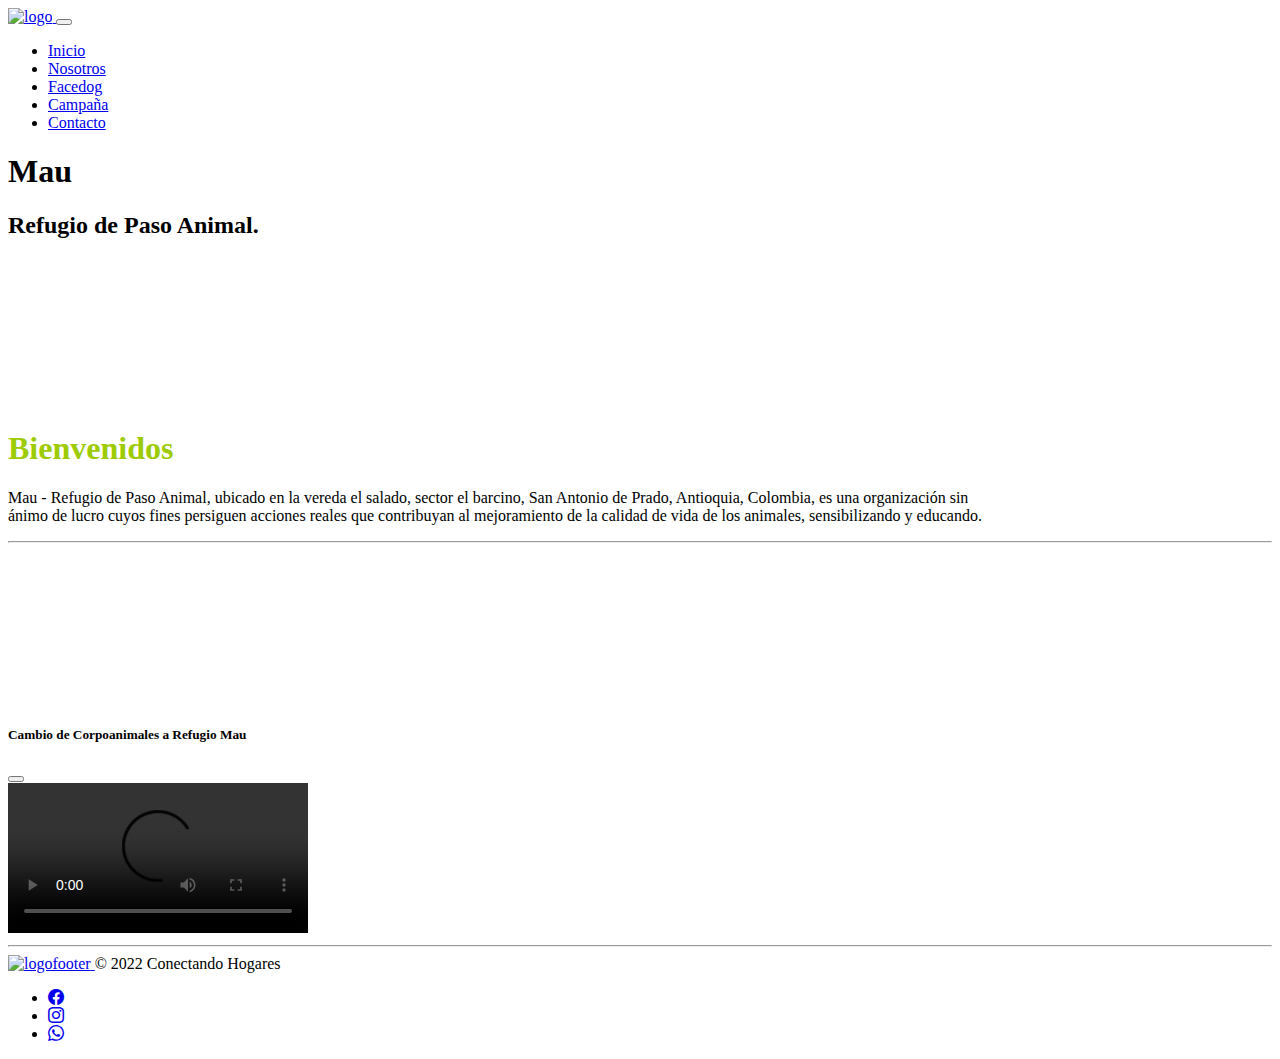
==== index.html @ f67d7707 "Add files via upload" ====
<!doctype html>
<html lang="es">
  <head>
    <!-- Required meta tags -->
    <meta charset="utf-8">
    <meta name="viewport" content="width=device-width, initial-scale=1">

    <!-- Bootstrap CSS -->
    <link href="https://cdn.jsdelivr.net/npm/bootstrap@5.1.3/dist/css/bootstrap.min.css" rel="stylesheet" integrity="sha384-1BmE4kWBq78iYhFldvKuhfTAU6auU8tT94WrHftjDbrCEXSU1oBoqyl2QvZ6jIW3" crossorigin="anonymous">

    <link rel="stylesheet" href="css/main.css">
    <link rel="stylesheet" href="https://cdn.jsdelivr.net/npm/bootstrap-icons@1.8.1/font/bootstrap-icons.css">

    <link rel="icon" type="image/x-icon" href="img/favicon.png">

    <title>Refugio MAU</title>
  </head>
  <body id="principal">
      <!-- navbar -->
    <nav class="navbar navbar-expand-lg navbar-light p-3 border" style="background-color: #fff;" id="menu">
        <div class="container-fluid">
          <a class="navbar-brand" href="index.html">
              <img id="logonavbar" src="img/logomauletra.png" alt="logo">
          </a>
          <button class="navbar-toggler" type="button" data-bs-toggle="collapse" data-bs-target="#navbarSupportedContent" aria-controls="navbarSupportedContent" aria-expanded="false" aria-label="Toggle navigation">
            <span class="navbar-toggler-icon"></span>
          </button>
          <div class="collapse navbar-collapse" id="navbarSupportedContent">
            <ul class="navbar-nav mx-auto mb-2 mb-lg-0">
              <li class="nav-item">
                <a class="nav-link active" href="index.html">Inicio</a>
              </li>
              <li class="nav-item">
                <a class="nav-link" href="Nosotros.html">Nosotros</a>
              </li>
              <li class="nav-item">
                <a class="nav-link" href="Facedog.html">Facedog</a>
              </li>
              <li class="nav-item">
                <a class="nav-link" href="campaña.html">Campaña</a>
              </li>
              <li class="nav-item">
                <a class="nav-link" href="Contacto.html">Contacto</a>
              </li>
            </ul>
          </div>
        </div>
      </nav>
       <!-- fin navbar -->

       <!--  <hr style="color: #fff;"> -->

       <!-- section -->
      <header>
        <section class="textos-header">
          <h1>Mau</h1>
          <h2>Refugio de Paso Animal.</h2>
        </section>
        <div class="wave" style="height: 150px; overflow: hidden;" >
          <svg viewBox="0 0 500 150" preserveAspectRatio="none" style="height: 100%; width: 100%;">
            <path d="M0.00,49.99 C150.00,150.00 349.20,-49.99 500.00,49.99 L500.00,150.00 L0.00,150.00 Z" style="stroke: none; fill: #fff"></path>
          </svg>
        </div>
      </header>



      <!-- <div class="col-lg-12 col-md-12 col-sm-12">
        <div class="row" id="box-search"> 
          <div class="thumbnail text-center"> 
            <img src="img/posible img home2.jpg" alt="" class="img-responsive border" style="border-radius: 10px;"> 
              <div class="caption"> 
                <p class="text-light fs-3">Lorem ipsum dolor sit amet</p> 
              </div> 
          </div> 
        </div>
      </div> -->   
       
       
<main >
      <div class="card mb-3 mx-auto mt-5 col-lg-6 col-lg-6" style="max-width: 1000px; border: none;">
        <div class="row g-0">
          <div class="col-md-12">
            <div class="card-body">
              <h1 class="card-title ml-2 mb-2 mt-1" style="color: #9DCB06;">Bienvenidos</h1>
              <p class="ml-2 mt-3 mb-3 col-lg-8 mx-auto" style="justify-content: left;">Mau - Refugio de Paso Animal, ubicado en la vereda el salado, sector el barcino, San Antonio de Prado, Antioquia, Colombia, es una organización sin ánimo de lucro cuyos fines persiguen acciones reales que contribuyan al mejoramiento de la calidad de vida de los animales, sensibilizando y educando.</p>
            </div>
          </div>
        </div>
      </div>
     

       <!-- fin section -->
        <hr style="color:#fff;">   

        <!--video-->

        <!-- Button trigger modal -->
        <div id="CajaVideoInicio" class="centrarweas video mt-3 col-lg-12 col-md-12 col-lg-12">

          <video data-bs-toggle="modal" data-bs-target="#exampleModal" id="VideoInicio" class="col-sm-12 col-md-12 col-lg-12 mx-auto pe-auto manito" style="max-width: 500px; border-radius: 5%;" src="videos/Cambio de corpoanimales a MAU.mp4"></video>

        </div>
        <!-- Modal -->
        <div class="modal fade" id="exampleModal" tabindex="-1" aria-labelledby="exampleModalLabel" aria-hidden="true">
          <div class="modal-dialog modal-lg">
            <div class="modal-content">
              <div class="modal-header">
                <h5 class="modal-title" id="exampleModalLabel">Cambio de Corpoanimales a Refugio Mau</h5>
                <button type="button" class="btn-close" data-bs-dismiss="modal" aria-label="Close"></button>
              </div>
              <div class="modal-body">
                <video controls  class="col-sm-12 col-md-12 col-lg-12 mx-auto" src="videos/Cambio de corpoanimales a MAU.mp4"></video>
              </div>
            </div>
          </div>
        </div>
      </main>


    <!--<section class="container-fluid">
          <div id="CajaVideoInicio" class="centrarweas video mt-3 col-lg-12 col-md-12 col-lg-12">

            <video id="VideoInicio" class="col-sm-12 col-md-12 col-lg-12 mx-auto" src="videos/Cambio de corpoanimales a MAU.mp4"></video>

          </div>

        </section> -->

        <!--finvideo-->

        <hr style="color:#fff;">   
       <!-- footer -->

       <div id="contenedorfooter" class="container-fluid footer mt-5">
        <footer class="d-flex flex-wrap justify-content-between align-items-center py-3 my-4 border-top">
          <div id="contenedorderechos" class="col-md-4 d-flex align-items-center">
            <a href="index.html" class="mb-3 me-2 mb-md-0 text-muted text-decoration-none lh-1">
              <img id="logofooter" src="img/logomauletrafooter.png" alt="logofooter">
            </a>
            <span class="text-light">&copy; 2022 Conectando Hogares</span>
          </div>
      
          <ul id="contenedoriconos" class="nav col-md-4 justify-content-end list-unstyled d-flex">
            <li class="ms-3"><a class="text-muted" target="_blank" href="https://www.facebook.com/mau.refugio/"><i class="bi bi-facebook"></i></a></li>
            <li class="ms-3"><a class="text-muted" target="_blank" href="https://www.instagram.com/mau.refugio/?hl=es"><i class="bi bi-instagram"></i></a></li>
            <li class="ms-3"><a class="text-muted" target="_blank" href="https://api.whatsapp.com/send/?phone=573122800205&text&app_absent=0"><i class="bi bi-whatsapp"></i></a></li>
          </ul>
        </footer>
      </div>
    <script src="https://cdn.jsdelivr.net/npm/bootstrap@5.1.3/dist/js/bootstrap.bundle.min.js" integrity="sha384-ka7Sk0Gln4gmtz2MlQnikT1wXgYsOg+OMhuP+IlRH9sENBO0LRn5q+8nbTov4+1p" crossorigin="anonymous"></script>
    <script src="js/main.js"></script>
    <script src="https://kit.fontawesome.com/44f8be5a06.js" crossorigin="anonymous"></script>
  </body>
</html>
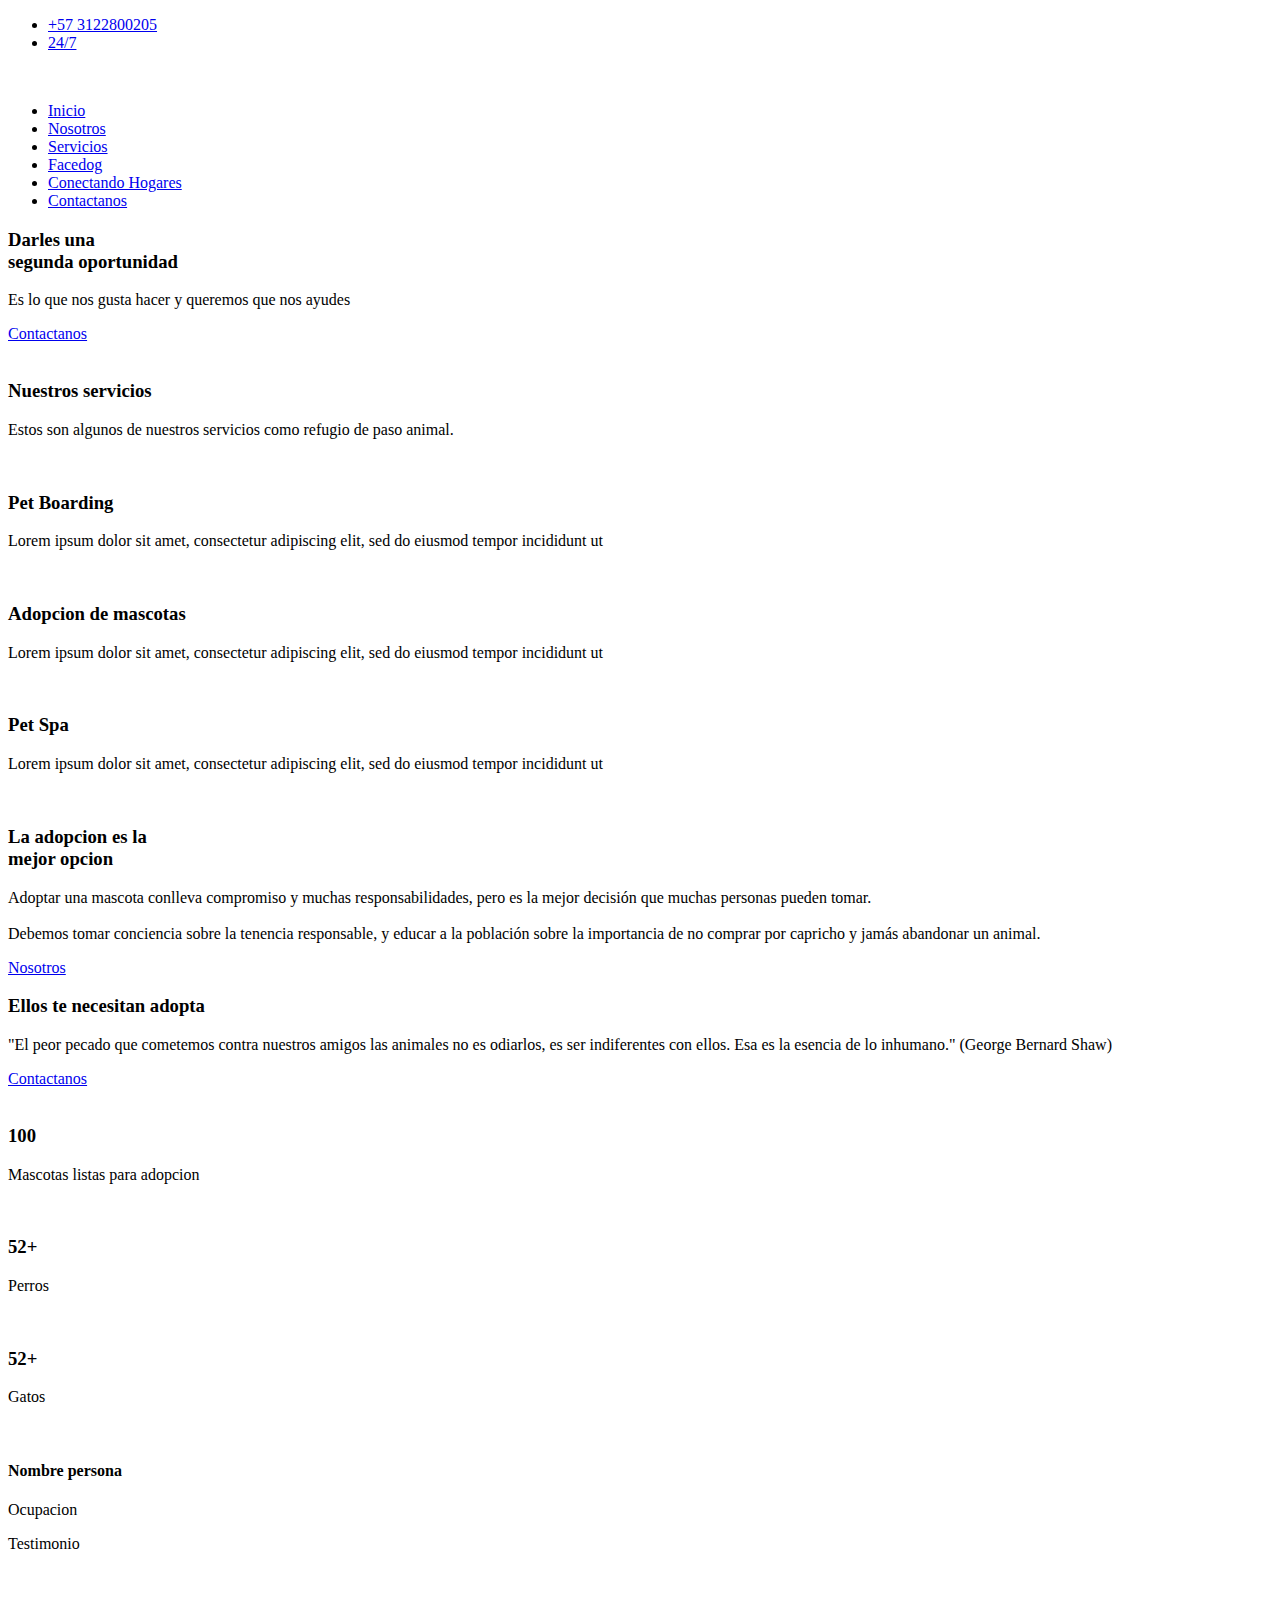
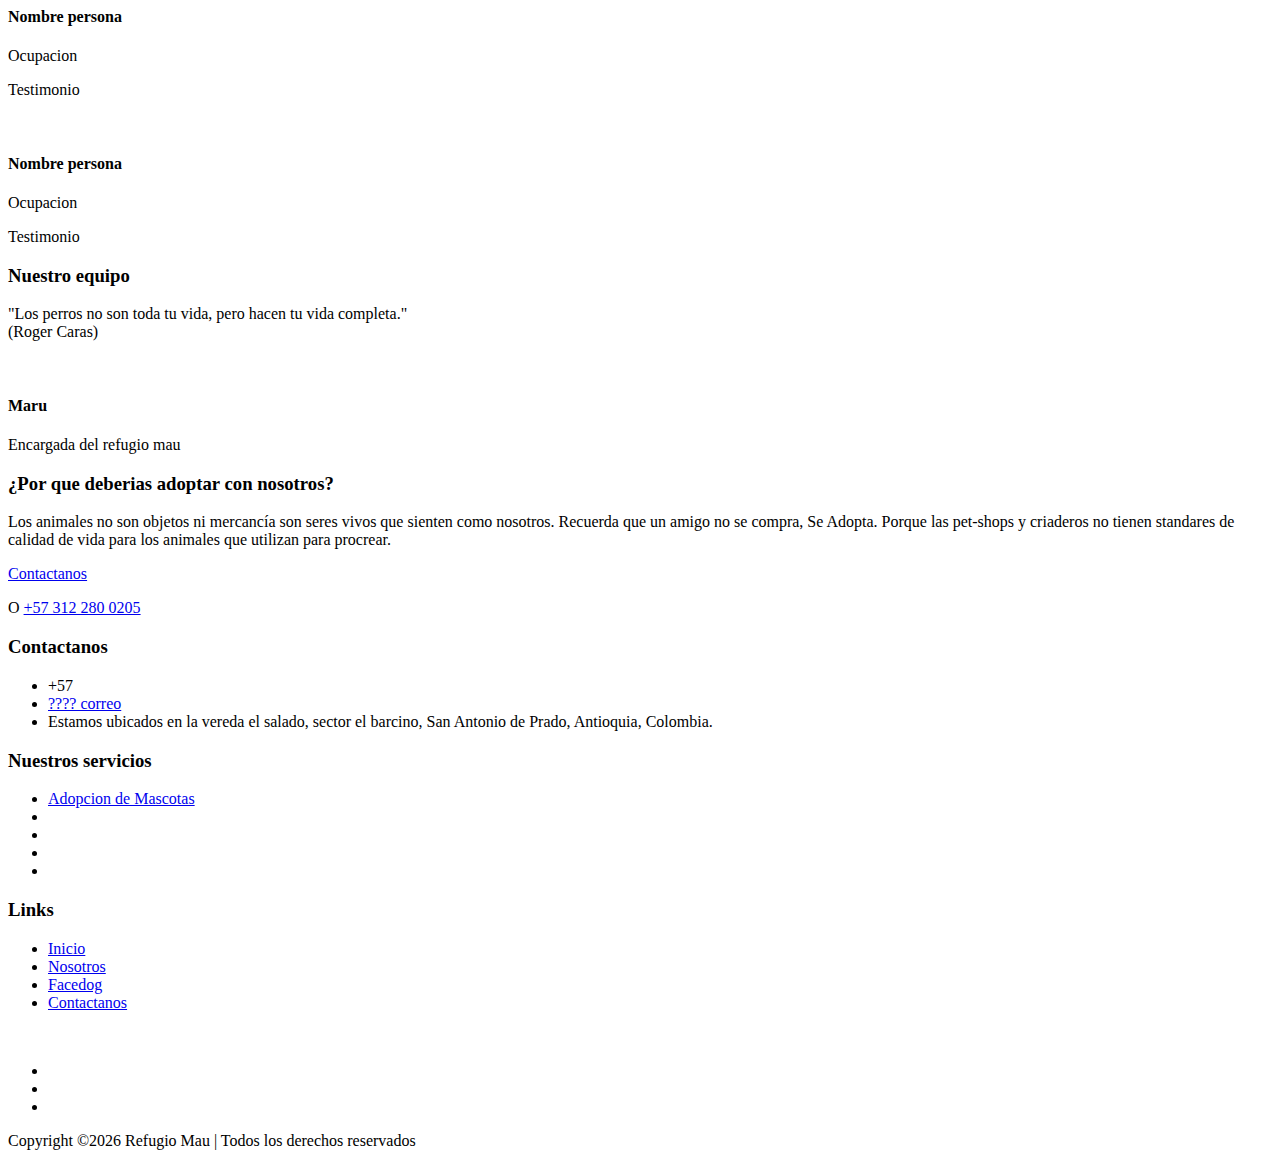
==== commit fa6f9e05: "Add files via upload" ====
--- a/index.html
+++ b/index.html
@@ -1,155 +1,521 @@
-<!doctype html>
-<html lang="es">
-  <head>
-    <!-- Required meta tags -->
-    <meta charset="utf-8">
-    <meta name="viewport" content="width=device-width, initial-scale=1">
-
-    <!-- Bootstrap CSS -->
-    <link href="https://cdn.jsdelivr.net/npm/bootstrap@5.1.3/dist/css/bootstrap.min.css" rel="stylesheet" integrity="sha384-1BmE4kWBq78iYhFldvKuhfTAU6auU8tT94WrHftjDbrCEXSU1oBoqyl2QvZ6jIW3" crossorigin="anonymous">
-
-    <link rel="stylesheet" href="css/main.css">
-    <link rel="stylesheet" href="https://cdn.jsdelivr.net/npm/bootstrap-icons@1.8.1/font/bootstrap-icons.css">
-
-    <link rel="icon" type="image/x-icon" href="img/favicon.png">
-
-    <title>Refugio MAU</title>
-  </head>
-  <body id="principal">
-      <!-- navbar -->
-    <nav class="navbar navbar-expand-lg navbar-light p-3 border" style="background-color: #fff;" id="menu">
-        <div class="container-fluid">
-          <a class="navbar-brand" href="index.html">
-              <img id="logonavbar" src="img/logomauletra.png" alt="logo">
-          </a>
-          <button class="navbar-toggler" type="button" data-bs-toggle="collapse" data-bs-target="#navbarSupportedContent" aria-controls="navbarSupportedContent" aria-expanded="false" aria-label="Toggle navigation">
-            <span class="navbar-toggler-icon"></span>
-          </button>
-          <div class="collapse navbar-collapse" id="navbarSupportedContent">
-            <ul class="navbar-nav mx-auto mb-2 mb-lg-0">
-              <li class="nav-item">
-                <a class="nav-link active" href="index.html">Inicio</a>
-              </li>
-              <li class="nav-item">
-                <a class="nav-link" href="Nosotros.html">Nosotros</a>
-              </li>
-              <li class="nav-item">
-                <a class="nav-link" href="Facedog.html">Facedog</a>
-              </li>
-              <li class="nav-item">
-                <a class="nav-link" href="campaña.html">Campaña</a>
-              </li>
-              <li class="nav-item">
-                <a class="nav-link" href="Contacto.html">Contacto</a>
-              </li>
-            </ul>
-          </div>
-        </div>
-      </nav>
-       <!-- fin navbar -->
-
-       <!--  <hr style="color: #fff;"> -->
-
-       <!-- section -->
-      <header>
-        <section class="textos-header">
-          <h1>Mau</h1>
-          <h2>Refugio de Paso Animal.</h2>
-        </section>
-        <div class="wave" style="height: 150px; overflow: hidden;" >
-          <svg viewBox="0 0 500 150" preserveAspectRatio="none" style="height: 100%; width: 100%;">
-            <path d="M0.00,49.99 C150.00,150.00 349.20,-49.99 500.00,49.99 L500.00,150.00 L0.00,150.00 Z" style="stroke: none; fill: #fff"></path>
-          </svg>
-        </div>
-      </header>
-
-
-
-      <!-- <div class="col-lg-12 col-md-12 col-sm-12">
-        <div class="row" id="box-search"> 
-          <div class="thumbnail text-center"> 
-            <img src="img/posible img home2.jpg" alt="" class="img-responsive border" style="border-radius: 10px;"> 
-              <div class="caption"> 
-                <p class="text-light fs-3">Lorem ipsum dolor sit amet</p> 
-              </div> 
-          </div> 
-        </div>
-      </div> -->   
-       
-       
-<main >
-      <div class="card mb-3 mx-auto mt-5 col-lg-6 col-lg-6" style="max-width: 1000px; border: none;">
-        <div class="row g-0">
-          <div class="col-md-12">
-            <div class="card-body">
-              <h1 class="card-title ml-2 mb-2 mt-1" style="color: #9DCB06;">Bienvenidos</h1>
-              <p class="ml-2 mt-3 mb-3 col-lg-8 mx-auto" style="justify-content: left;">Mau - Refugio de Paso Animal, ubicado en la vereda el salado, sector el barcino, San Antonio de Prado, Antioquia, Colombia, es una organización sin ánimo de lucro cuyos fines persiguen acciones reales que contribuyan al mejoramiento de la calidad de vida de los animales, sensibilizando y educando.</p>
-            </div>
-          </div>
-        </div>
-      </div>
-     
-
-       <!-- fin section -->
-        <hr style="color:#fff;">   
-
-        <!--video-->
-
-        <!-- Button trigger modal -->
-        <div id="CajaVideoInicio" class="centrarweas video mt-3 col-lg-12 col-md-12 col-lg-12">
-
-          <video data-bs-toggle="modal" data-bs-target="#exampleModal" id="VideoInicio" class="col-sm-12 col-md-12 col-lg-12 mx-auto pe-auto manito" style="max-width: 500px; border-radius: 5%;" src="videos/Cambio de corpoanimales a MAU.mp4"></video>
-
-        </div>
-        <!-- Modal -->
-        <div class="modal fade" id="exampleModal" tabindex="-1" aria-labelledby="exampleModalLabel" aria-hidden="true">
-          <div class="modal-dialog modal-lg">
-            <div class="modal-content">
-              <div class="modal-header">
-                <h5 class="modal-title" id="exampleModalLabel">Cambio de Corpoanimales a Refugio Mau</h5>
-                <button type="button" class="btn-close" data-bs-dismiss="modal" aria-label="Close"></button>
-              </div>
-              <div class="modal-body">
-                <video controls  class="col-sm-12 col-md-12 col-lg-12 mx-auto" src="videos/Cambio de corpoanimales a MAU.mp4"></video>
-              </div>
-            </div>
-          </div>
-        </div>
-      </main>
-
-
-    <!--<section class="container-fluid">
-          <div id="CajaVideoInicio" class="centrarweas video mt-3 col-lg-12 col-md-12 col-lg-12">
-
-            <video id="VideoInicio" class="col-sm-12 col-md-12 col-lg-12 mx-auto" src="videos/Cambio de corpoanimales a MAU.mp4"></video>
-
-          </div>
-
-        </section> -->
-
-        <!--finvideo-->
-
-        <hr style="color:#fff;">   
-       <!-- footer -->
-
-       <div id="contenedorfooter" class="container-fluid footer mt-5">
-        <footer class="d-flex flex-wrap justify-content-between align-items-center py-3 my-4 border-top">
-          <div id="contenedorderechos" class="col-md-4 d-flex align-items-center">
-            <a href="index.html" class="mb-3 me-2 mb-md-0 text-muted text-decoration-none lh-1">
-              <img id="logofooter" src="img/logomauletrafooter.png" alt="logofooter">
-            </a>
-            <span class="text-light">&copy; 2022 Conectando Hogares</span>
-          </div>
-      
-          <ul id="contenedoriconos" class="nav col-md-4 justify-content-end list-unstyled d-flex">
-            <li class="ms-3"><a class="text-muted" target="_blank" href="https://www.facebook.com/mau.refugio/"><i class="bi bi-facebook"></i></a></li>
-            <li class="ms-3"><a class="text-muted" target="_blank" href="https://www.instagram.com/mau.refugio/?hl=es"><i class="bi bi-instagram"></i></a></li>
-            <li class="ms-3"><a class="text-muted" target="_blank" href="https://api.whatsapp.com/send/?phone=573122800205&text&app_absent=0"><i class="bi bi-whatsapp"></i></a></li>
-          </ul>
-        </footer>
-      </div>
-    <script src="https://cdn.jsdelivr.net/npm/bootstrap@5.1.3/dist/js/bootstrap.bundle.min.js" integrity="sha384-ka7Sk0Gln4gmtz2MlQnikT1wXgYsOg+OMhuP+IlRH9sENBO0LRn5q+8nbTov4+1p" crossorigin="anonymous"></script>
-    <script src="js/main.js"></script>
-    <script src="https://kit.fontawesome.com/44f8be5a06.js" crossorigin="anonymous"></script>
-  </body>
+<!doctype html>
+<html class="no-js" lang="zxx">
+
+<head>
+    <meta charset="utf-8">
+    <meta http-equiv="x-ua-compatible" content="ie=edge">
+    <title>Refugio Mau</title>
+    <meta name="description" content="">
+    <meta name="viewport" content="width=device-width, initial-scale=1">
+
+    <!-- <link rel="manifest" href="site.webmanifest"> -->
+    <link rel="shortcut icon" type="image/x-icon" href="img/favicon.png">
+    <!-- Place favicon.ico in the root directory -->
+
+    <!-- CSS here -->
+    <link rel="stylesheet" href="css/bootstrap.min.css">
+    <link rel="stylesheet" href="css/owl.carousel.min.css">
+    <link rel="stylesheet" href="css/magnific-popup.css">
+    <link rel="stylesheet" href="css/font-awesome.min.css">
+    <link rel="stylesheet" href="css/themify-icons.css">
+    <link rel="stylesheet" href="css/nice-select.css">
+    <link rel="stylesheet" href="css/flaticon.css">
+    <link rel="stylesheet" href="css/gijgo.css">
+    <link rel="stylesheet" href="css/animate.css">
+    <link rel="stylesheet" href="css/slicknav.css">
+    <link rel="stylesheet" href="css/style.css">
+    <!-- <link rel="stylesheet" href="css/responsive.css"> -->
+</head>
+
+<body>
+    <!--[if lte IE 9]>
+            <p class="browserupgrade">You are using an <strong>outdated</strong> browser. Please <a href="https://browsehappy.com/">upgrade your browser</a> to improve your experience and security.</p>
+        <![endif]-->
+
+    <header>
+        <div class="header-area ">
+            <div class="header-top_area">
+                <div class="container">
+                    <div class="row">
+                        <div class="col-lg-6 col-md-8">
+                            <div class="short_contact_list">
+                                <ul>
+                                    <li><a href="https://api.whatsapp.com/send/?phone=573122800205&text&app_absent=0">+57 3122800205</a></li>
+                                    <li><a href="#">24/7</a></li>
+                                </ul>
+                            </div>
+                        </div>
+                        <div class="col-lg-6 col-md-4 ">
+                            <div class="social_media_links">
+                                <a target="_blank" href="https://www.facebook.com/mau.refugio/">
+                                    <i class="fa fa-facebook"></i>
+                                </a>
+                                <a target="_blank" href="https://www.instagram.com/mau.refugio/?hl=es">
+                                    <i class="fa fa fa-instagram"></i>
+                                </a>
+                                <a target="_blank" href="https://api.whatsapp.com/send/?phone=573122800205&text&app_absent=0">
+                                    <i class="fa fa-whatsapp"></i>
+                                </a>
+                            </div>
+                        </div>
+                    </div>
+                </div>
+            </div>
+            <div id="sticky-header" class="main-header-area">
+                <div class="container">
+                    <div class="row align-items-center">
+                        <div class="col-xl-3 col-lg-3">
+                            <div class="logo">
+                                <a href="index.html">
+                                    <img src="img/logomauletra.png" alt="">
+                                </a>
+                            </div>
+                        </div>
+                        <div class="col-xl-9 col-lg-9">
+                            <div class="main-menu  d-none d-lg-block">
+                                <nav>
+                                    <ul id="navigation">
+                                        <li><a  href="index.html">Inicio</a></li>
+                                        <li><a href="about.html">Nosotros</a></li>                                        
+                                        <li><a href="service.html">Servicios</a></li>
+                                        <li><a href="elements.html">Facedog</a></li>
+                                        <li><a href="CH.html">Conectando Hogares</a></li>
+                                        <li><a href="contact.html">Contactanos</a></li>
+                                    </ul>
+                                </nav>
+                            </div>
+                        </div>
+                        <div class="col-12">
+                            <div class="mobile_menu d-block d-lg-none"></div>
+                        </div>
+                    </div>
+                </div>
+            </div>
+        </div>
+    </header>
+
+    <!-- slider_area_start -->
+    <div class="slider_area">
+        <div class="single_slider slider_bg_1 d-flex align-items-center">
+            <div class="container">
+                <div class="row">
+                    <div class="col-lg-5 col-md-6">
+                        <div class="slider_text">
+                            <h3>Darles una <br> <span>segunda oportunidad</span></h3>
+                            <p>Es lo que nos gusta hacer y queremos que nos ayudes</p>
+                            <a href="contact.html" class="boxed-btn4">Contactanos</a>
+                        </div>
+                    </div>
+                </div>
+            </div>
+            <div class="dog_thumb d-none d-lg-block">
+                <img src="img/banner/dog.png" alt="">
+            </div>
+        </div>
+    </div>
+    <!-- slider_area_end -->
+
+    <!-- service_area_start  -->
+    <div class="service_area">
+        <div class="container">
+            <div class="row justify-content-center ">
+                <div class="col-lg-7 col-md-10">
+                    <div class="section_title text-center mb-95">
+                        <h3>Nuestros servicios</h3>
+                        <p>Estos son algunos de nuestros servicios como refugio de paso animal.</p>
+                    </div>
+                </div>
+            </div>
+            <div class="row justify-content-center">
+                <div class="col-lg-4 col-md-6">
+                    <div class="single_service">
+                         <div class="service_thumb service_icon_bg_1 d-flex align-items-center justify-content-center">
+                             <div class="service_icon">
+                                 <img src="img/service/service_icon_1.png" alt="">
+                             </div>
+                         </div>
+                         <div class="service_content text-center">
+                            <h3>Pet Boarding</h3>
+                            <p>Lorem ipsum dolor sit amet, consectetur adipiscing elit, sed do eiusmod tempor incididunt ut</p>
+                         </div>
+                    </div>
+                </div>
+                <div class="col-lg-4 col-md-6">
+                    <div class="single_service active">
+                         <div class="service_thumb service_icon_bg_1 d-flex align-items-center justify-content-center">
+                             <div class="service_icon">
+                                 <img src="img/service/service_icon_2.png" alt="">
+                             </div>
+                         </div>
+                         <div class="service_content text-center">
+                            <h3>Adopcion de mascotas</h3>
+                            <p>Lorem ipsum dolor sit amet, consectetur adipiscing elit, sed do eiusmod tempor incididunt ut</p>
+                         </div>
+                    </div>
+                </div>
+                <div class="col-lg-4 col-md-6">
+                    <div class="single_service">
+                         <div class="service_thumb service_icon_bg_1 d-flex align-items-center justify-content-center">
+                             <div class="service_icon">
+                                 <img src="img/service/service_icon_3.png" alt="">
+                             </div>
+                         </div>
+                         <div class="service_content text-center">
+                            <h3>Pet Spa</h3>
+                            <p>Lorem ipsum dolor sit amet, consectetur adipiscing elit, sed do eiusmod tempor incididunt ut</p>
+                         </div>
+                    </div>
+                </div>
+            </div>
+        </div>
+    </div>
+    <!-- service_area_end -->
+
+    <!-- pet_care_area_start  -->
+    <div class="pet_care_area">
+        <div class="container">
+            <div class="row align-items-center">
+                <div class="col-lg-5 col-md-6">
+                    <div class="pet_thumb">
+                        <img src="img/about/pet_care.png" alt="">
+                    </div>
+                </div>
+                <div class="col-lg-6 offset-lg-1 col-md-6">
+                    <div class="pet_info">
+                        <div class="section_title">
+                            <h3><span>La adopcion es la </span> <br>
+                                mejor opcion</h3>
+                            <p>Adoptar una mascota conlleva compromiso y muchas responsabilidades, pero es la mejor decisión que muchas personas pueden tomar. <br> <br>
+                                Debemos tomar conciencia sobre la tenencia responsable, y educar a la población sobre la importancia de no comprar por capricho y jamás abandonar un animal.</p>
+                            <a href="about.html" class="boxed-btn3">Nosotros</a>
+                        </div>
+                    </div>
+                </div>
+            </div>
+        </div>
+    </div>
+    <!-- pet_care_area_end  -->
+
+    <!-- adapt_area_start  -->
+    <div class="adapt_area">
+        <div class="container">
+            <div class="row justify-content-between align-items-center">
+                <div class="col-lg-5">
+                    <div class="adapt_help">
+                        <div class="section_title">
+                            <h3><span>Ellos te necesitan</span>
+                                adopta</h3>
+                            <p>"El peor pecado que cometemos contra nuestros amigos las animales no es odiarlos, es ser indiferentes con ellos. Esa es la esencia de lo inhumano."
+                                (George Bernard Shaw)</p>
+                            <a href="contact.html" class="boxed-btn3">Contactanos</a>
+                        </div>
+                    </div>
+                </div>
+                <div class="col-lg-6">
+                    <div class="adapt_about">
+                        <div class="row align-items-center">
+                            <div class="col-lg-6 col-md-6">
+                                <div class="single_adapt text-center">
+                                    <img src="img/adapt_icon/1.png" alt="">
+                                    <div class="adapt_content">
+                                        <h3 class="counter">100</h3>
+                                        <p>Mascotas listas para adopcion</p>
+                                    </div>
+                                </div>
+                            </div>
+                            <div class="col-lg-6 col-md-6">
+                                <div class="single_adapt text-center">
+                                    <img src="img/adapt_icon/3.png" alt="">
+                                    <div class="adapt_content">
+                                        <h3><span class="counter">52</span>+</h3>
+                                        <p>Perros</p>
+                                    </div>
+                                </div>
+                                <div class="single_adapt text-center">
+                                    <img src="img/adapt_icon/cat.png" alt="">
+                                    <div class="adapt_content">
+                                        <h3><span class="counter">52</span>+</h3>
+                                        <p>Gatos</p>
+                                    </div>
+                                </div>
+                            </div>
+                        </div>
+                    </div>
+                </div>
+            </div>
+        </div>
+    </div>
+    <!-- adapt_area_end  -->
+
+    <!-- testmonial_area_start  -->
+    <div class="testmonial_area">
+        <div class="container">
+            <div class="row justify-content-center">
+                <div class="col-lg-10">
+                    <div class="textmonial_active owl-carousel">
+                        <div class="testmonial_wrap">
+                            <div class="single_testmonial d-flex align-items-center">
+                                <div class="test_thumb">
+                                    <img src="img/testmonial/1.png" alt="">
+                                </div>
+                                <div class="test_content">
+                                    <h4>Nombre persona</h4>
+                                    <span>Ocupacion</span>
+                                    <p>Testimonio</p>
+                                </div>
+                            </div>
+                        </div>
+                        <div class="testmonial_wrap">
+                            <div class="single_testmonial d-flex align-items-center">
+                                <div class="test_thumb">
+                                    <img src="img/testmonial/1.png" alt="">
+                                </div>
+                                <div class="test_content">
+                                    <h4>Nombre persona</h4>
+                                    <span>Ocupacion</span>
+                                    <p>Testimonio</p>
+                                </div>
+                            </div>
+                        </div>
+                        <div class="testmonial_wrap">
+                            <div class="single_testmonial d-flex align-items-center">
+                                <div class="test_thumb">
+                                    <img src="img/testmonial/1.png" alt="">
+                                </div>
+                                <div class="test_content">
+                                    <h4>Nombre persona</h4>
+                                    <span>Ocupacion</span>
+                                    <p>Testimonio</p>
+                                </div>
+                            </div>
+                        </div>
+                    </div>
+                </div>
+            </div>
+
+        </div>
+    </div>
+    <!-- testmonial_area_end  -->
+
+    <!-- team_area_start  -->
+    <div class="team_area">
+        <div class="container">
+            <div class="row justify-content-center ">
+                <div class="col-lg-6 col-md-10">
+                    <div class="section_title text-center mb-95">
+                        <h3>Nuestro equipo</h3>
+                        <p> "Los perros no son toda tu vida, pero hacen tu vida completa."<br>
+                            (Roger Caras)</p>
+                    </div>
+                </div>
+            </div>
+            <div class="row justify-content-center">
+                <!-- <div class="col-lg-4 col-md-6">
+                    <div class="single_team">
+                        <div class="thumb">
+                            <img src="img/team/1.png" alt="">
+                        </div>
+                        <div class="member_name text-center">
+                            <div class="mamber_inner">
+                                <h4>Rala Emaia</h4>
+                                <p>Senior Director</p>
+                            </div>
+                        </div>
+                    </div>
+                </div> -->
+                <div class="col-lg-4 col-md-6">
+                    <div class="single_team">
+                        <div class="thumb">
+                            <img src="img/MaruMau.jpg" alt="">
+                        </div>
+                        <div class="member_name text-center">
+                            <div class="mamber_inner">
+                                <h4>Maru</h4>
+                                <p>Encargada del refugio mau</p>
+                            </div>
+                        </div>
+                    </div>
+                </div>
+                <!-- <div class="col-lg-4 col-md-6">
+                    <div class="single_team">
+                        <div class="thumb">
+                            <img src="img/team/3.png" alt="">
+                        </div>
+                        <div class="member_name text-center">
+                            <div class="mamber_inner">
+                                <h4>Rala Emaia</h4>
+                                <p>Senior Director</p>
+                            </div>
+                        </div>
+                    </div>
+                </div> -->
+            </div>
+        </div>
+    </div>
+    <!-- team_area_start  -->
+
+    <div class="contact_anipat anipat_bg_1">
+        <div class="container">
+            <div class="row justify-content-center">
+                <div class="col-lg-8">
+                    <div class="contact_text text-center">
+                        <div class="section_title text-center">
+                            <h3>¿Por que deberias adoptar con nosotros?</h3>
+                            <p>Los animales no son objetos ni mercancía son seres vivos que sienten como nosotros. Recuerda que un amigo no se compra, Se Adopta. Porque las pet-shops y criaderos no tienen standares de calidad de vida para los animales que utilizan para procrear.</p>
+                        </div>
+                        <div class="contact_btn d-flex align-items-center justify-content-center">
+                            <a href="contact.html" class="boxed-btn4">Contactanos</a>
+                            <p>O <a href="#"> +57 312 280 0205 </a></p>
+                        </div>
+                    </div>
+                </div>
+            </div>
+        </div>
+    </div>
+
+    <!-- footer_start  -->
+    <footer class="footer">
+        <div class="footer_top">
+            <div class="container">
+                <div class="row">
+                    <div class="col-xl-3 col-md-6 col-lg-3">
+                        <div class="footer_widget">
+                            <h3 class="footer_title">
+                                Contactanos
+                            </h3>
+                            <ul class="address_line">
+                                <li>+57</li>
+                                <li><a href="#">???? correo</a></li>
+                                <li>Estamos ubicados en la vereda el salado, sector el barcino, San Antonio de Prado, Antioquia, Colombia.</li>
+                            </ul>
+                        </div>
+                    </div>
+                    <div class="col-xl-3  col-md-6 col-lg-3">
+                        <div class="footer_widget">
+                            <h3 class="footer_title">
+                                Nuestros servicios
+                            </h3>
+                            <ul class="links">
+                                <li><a href="#">Adopcion de Mascotas</a></li>
+                                <li><a href="#"></a></li>
+                                <li><a href="#"></a></li>
+                                <li><a href="#"></a></li>
+                                <li><a href="#"></a></li>
+                            </ul>
+                        </div>
+                    </div>
+                    <div class="col-xl-3  col-md-6 col-lg-3">
+                        <div class="footer_widget">
+                            <h3 class="footer_title">
+                                Links
+                            </h3>
+                            <ul class="links">
+                                <li><a href="index.html">Inicio</a></li>
+                                <li><a href="about.html">Nosotros</a></li>
+                                <li><a href="#">Facedog</a></li>
+                                <li><a href="contact.html">Contactanos</a></li>
+                            </ul>
+                        </div>
+                    </div>
+                    <div class="col-xl-3 col-md-6 col-lg-3 ">
+                        <div class="footer_widget">
+                            <div class="footer_logo">
+                                <a href="#">
+                                    <img src="img/logomauletra.png" alt="">
+                                </a>
+                            </div>
+                            <p class="address_text">
+                            </p>
+                            <div class="socail_links">
+                                <ul>
+                                    <li>
+                                        <a href="https://www.facebook.com/mau.refugio/">
+                                            <i class="ti-facebook"></i>
+                                        </a>
+                                    </li>
+                                    <li>
+                                        <a href="https://www.instagram.com/mau.refugio/?hl=es">
+                                            <i class="ti-instagram"></i>
+                                        </a>
+                                    </li>
+                                    <li>
+                                        <a href="https://api.whatsapp.com/send/?phone=573122800205&text&app_absent=0">
+                                            <i class="fa fa-whatsapp"></i>
+                                        </a>
+                                    </li>
+                                </ul>
+                            </div>
+
+                        </div>
+                    </div>
+                </div>
+            </div>
+        </div>
+        <div class="copy-right_text">
+            <div class="container">
+                <div class="bordered_1px"></div>
+                <div class="row">
+                    <div class="col-xl-12">
+                        <p class="copy_right text-center">
+                            <p><!-- Link back to Colorlib can't be removed. Template is licensed under CC BY 3.0. -->
+  Copyright &copy;<script>document.write(new Date().getFullYear());</script> Refugio Mau | Todos los derechos reservados <!-- <i class="ti-heart" aria-hidden="true"></i> by <a href="https://colorlib.com" target="_blank">Colorlib</a> -->
+  <!-- Link back to Colorlib can't be removed. Template is licensed under CC BY 3.0. --></p>
+                        </p>
+                    </div>
+                </div>
+            </div>
+        </div>
+    </footer>
+    <!-- footer_end  -->
+
+
+    <!-- JS here -->
+    <script src="js/vendor/modernizr-3.5.0.min.js"></script>
+    <script src="js/vendor/jquery-1.12.4.min.js"></script>
+    <script src="js/popper.min.js"></script>
+    <script src="js/bootstrap.min.js"></script>
+    <script src="js/owl.carousel.min.js"></script>
+    <script src="js/isotope.pkgd.min.js"></script>
+    <script src="js/ajax-form.js"></script>
+    <script src="js/waypoints.min.js"></script>
+    <script src="js/jquery.counterup.min.js"></script>
+    <script src="js/imagesloaded.pkgd.min.js"></script>
+    <script src="js/scrollIt.js"></script>
+    <script src="js/jquery.scrollUp.min.js"></script>
+    <script src="js/wow.min.js"></script>
+    <script src="js/nice-select.min.js"></script>
+    <script src="js/jquery.slicknav.min.js"></script>
+    <script src="js/jquery.magnific-popup.min.js"></script>
+    <script src="js/plugins.js"></script>
+    <script src="js/gijgo.min.js"></script>
+
+    <!--contact js-->
+    <script src="js/contact.js"></script>
+    <script src="js/jquery.ajaxchimp.min.js"></script>
+    <script src="js/jquery.form.js"></script>
+    <script src="js/jquery.validate.min.js"></script>
+    <script src="js/mail-script.js"></script>
+
+    <script src="js/main.js"></script>
+    <script>
+        $('#datepicker').datepicker({
+            iconsLibrary: 'fontawesome',
+            disableDaysOfWeek: [0, 0],
+        //     icons: {
+        //      rightIcon: '<span class="fa fa-caret-down"></span>'
+        //  }
+        });
+        $('#datepicker2').datepicker({
+            iconsLibrary: 'fontawesome',
+            icons: {
+             rightIcon: '<span class="fa fa-caret-down"></span>'
+         }
+
+        });
+        var timepicker = $('#timepicker').timepicker({
+         format: 'HH.MM'
+     });
+    </script>
+</body>
+
 </html>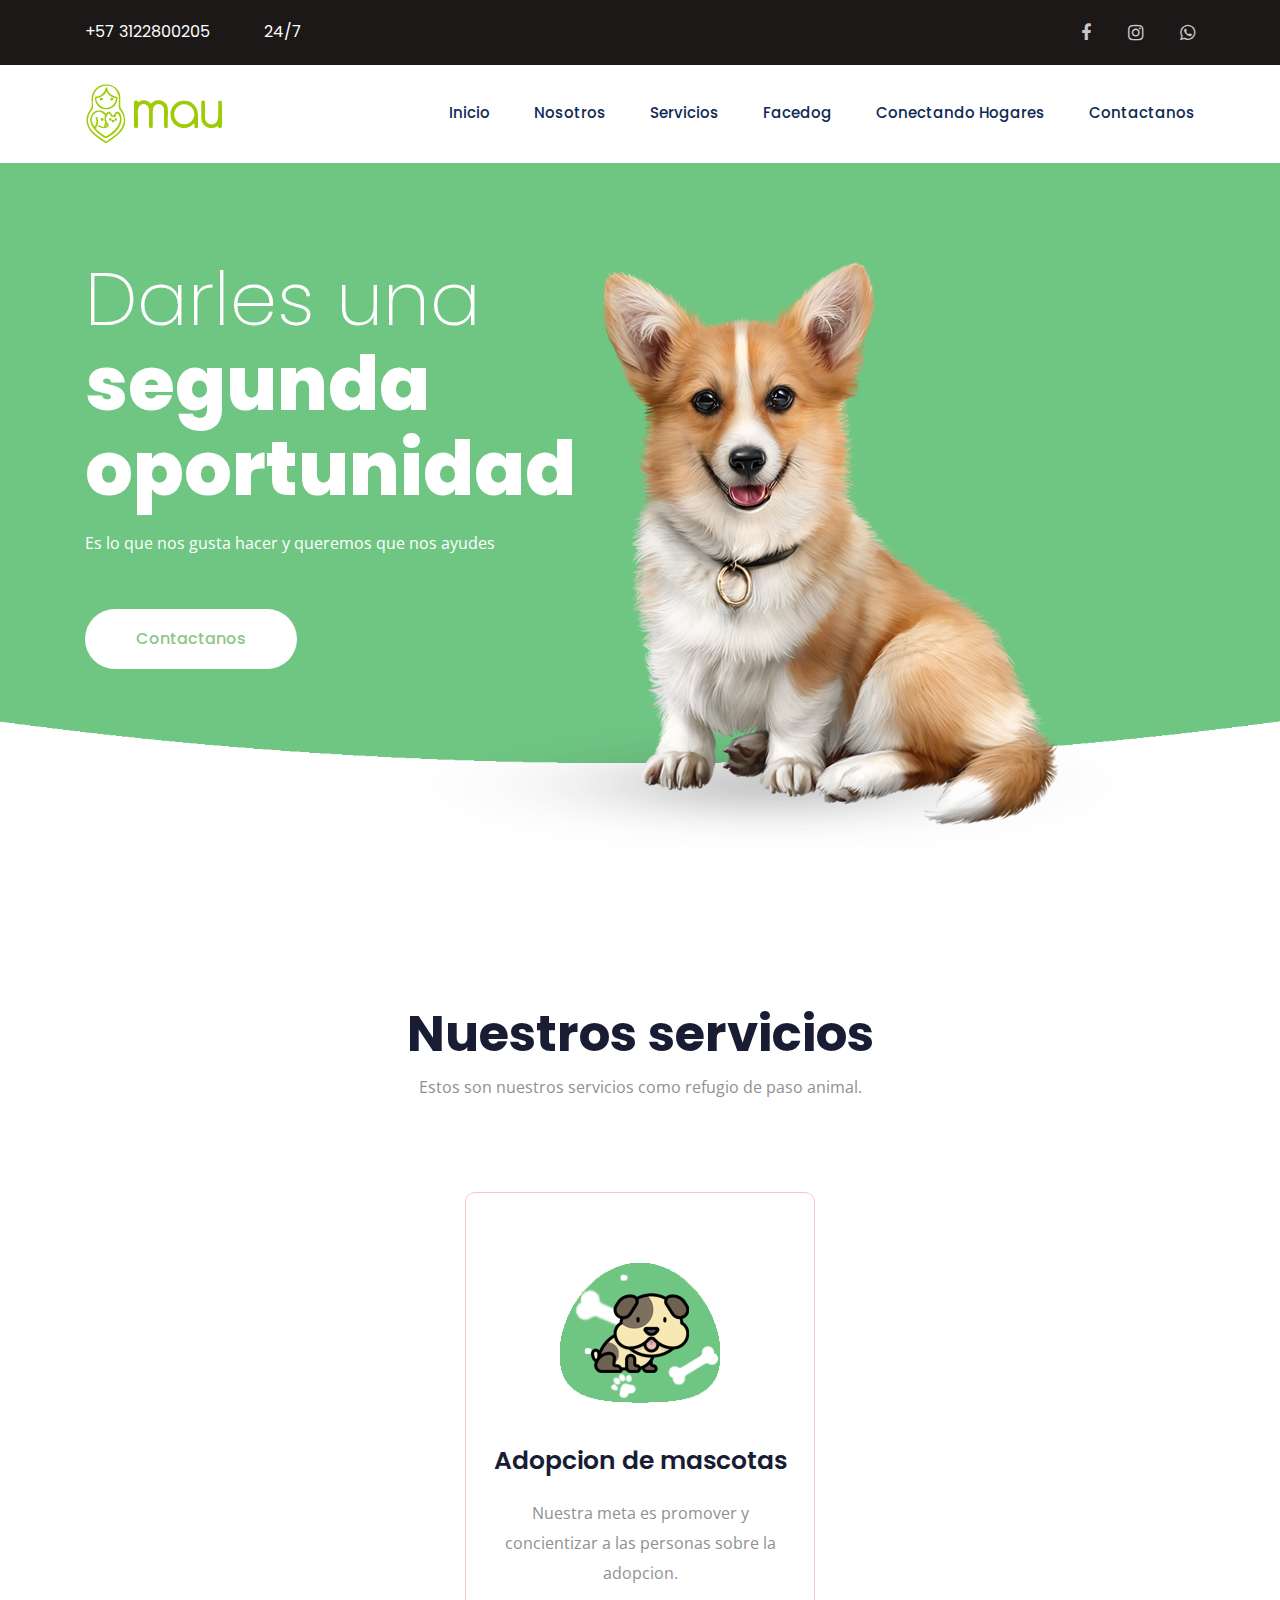
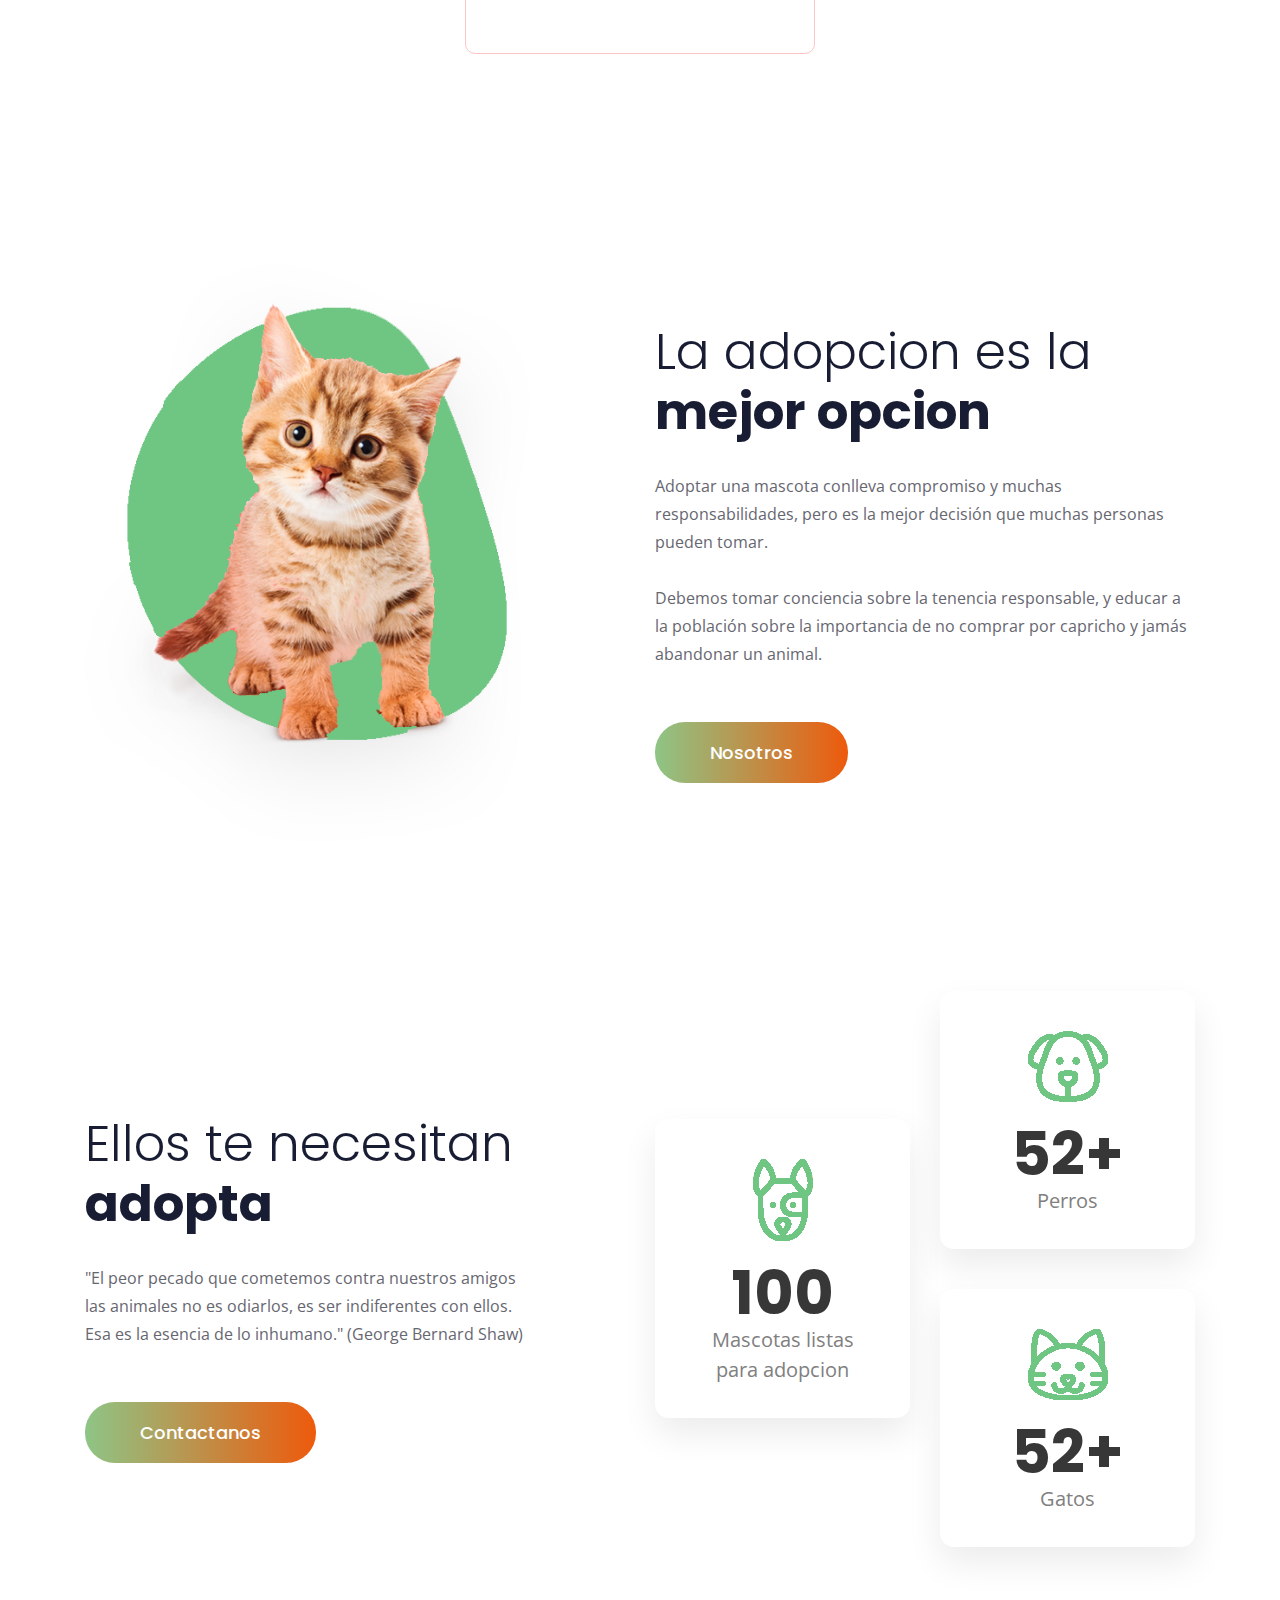
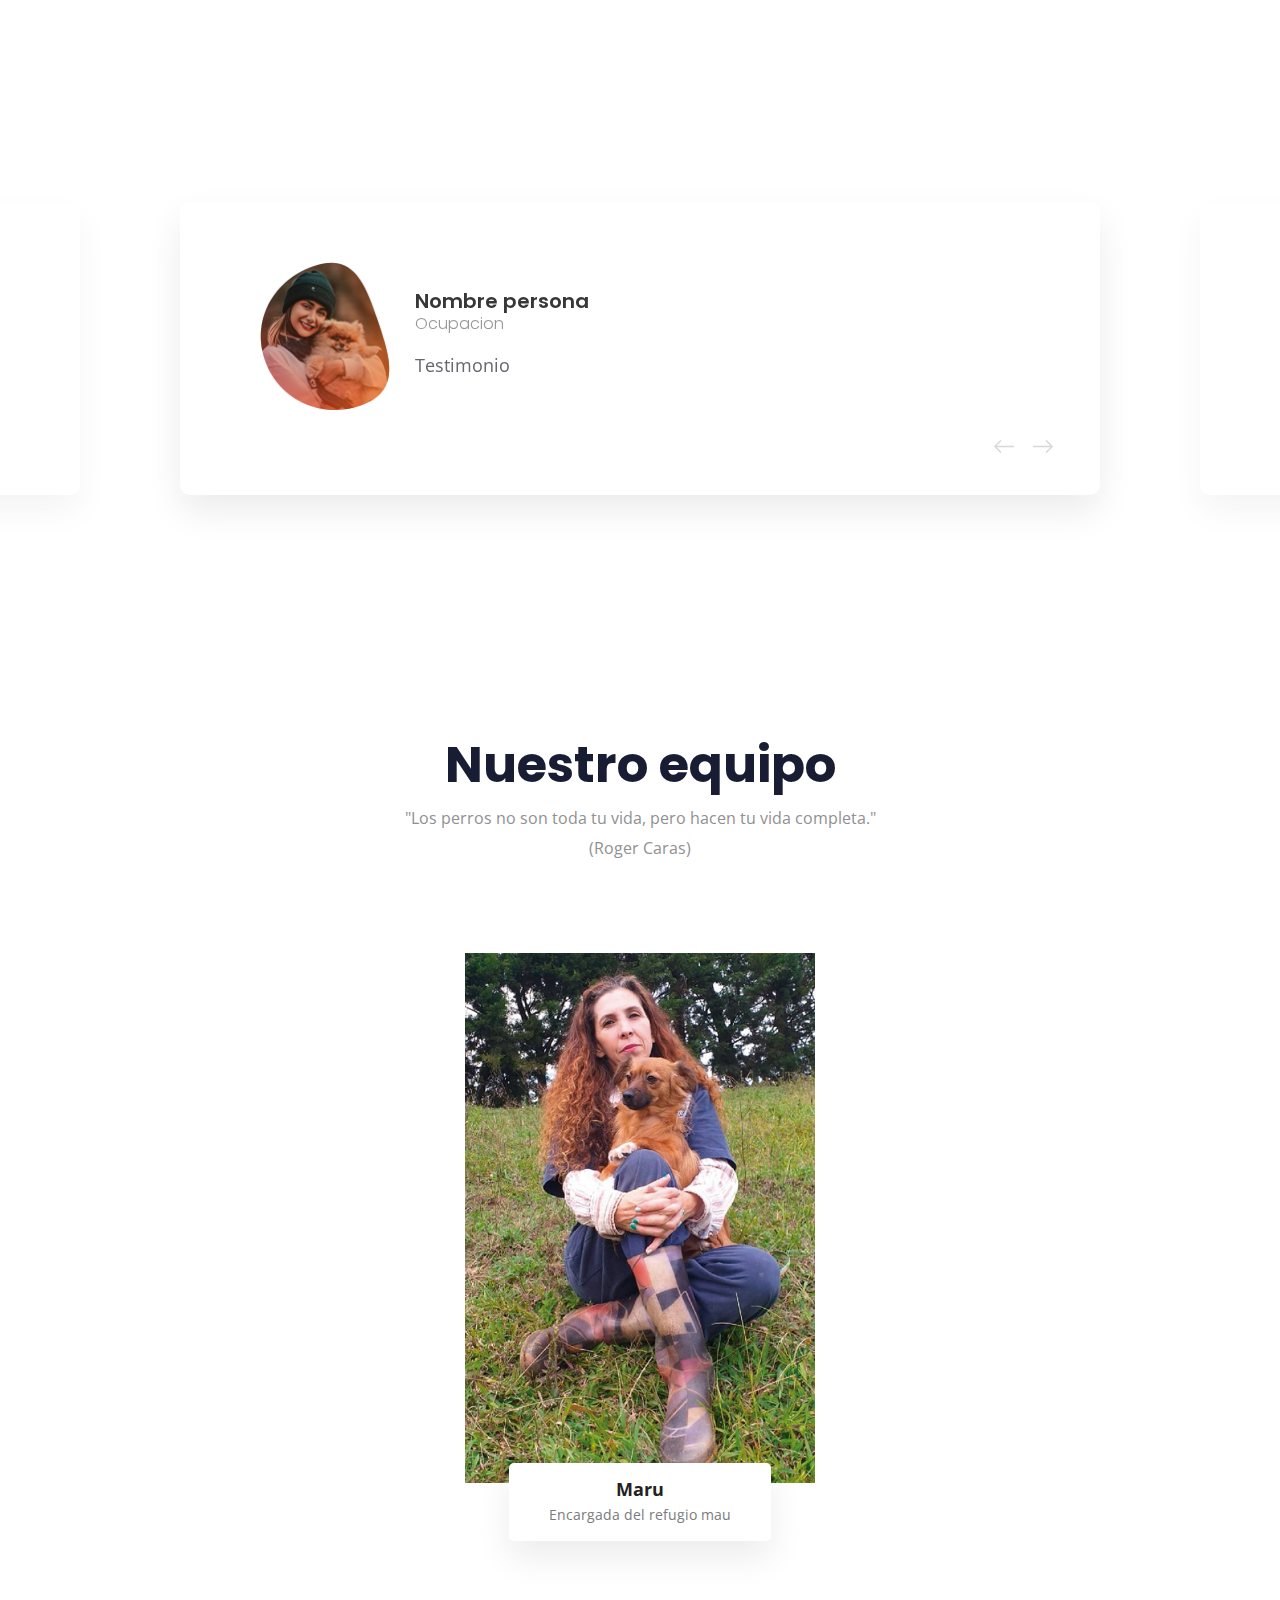
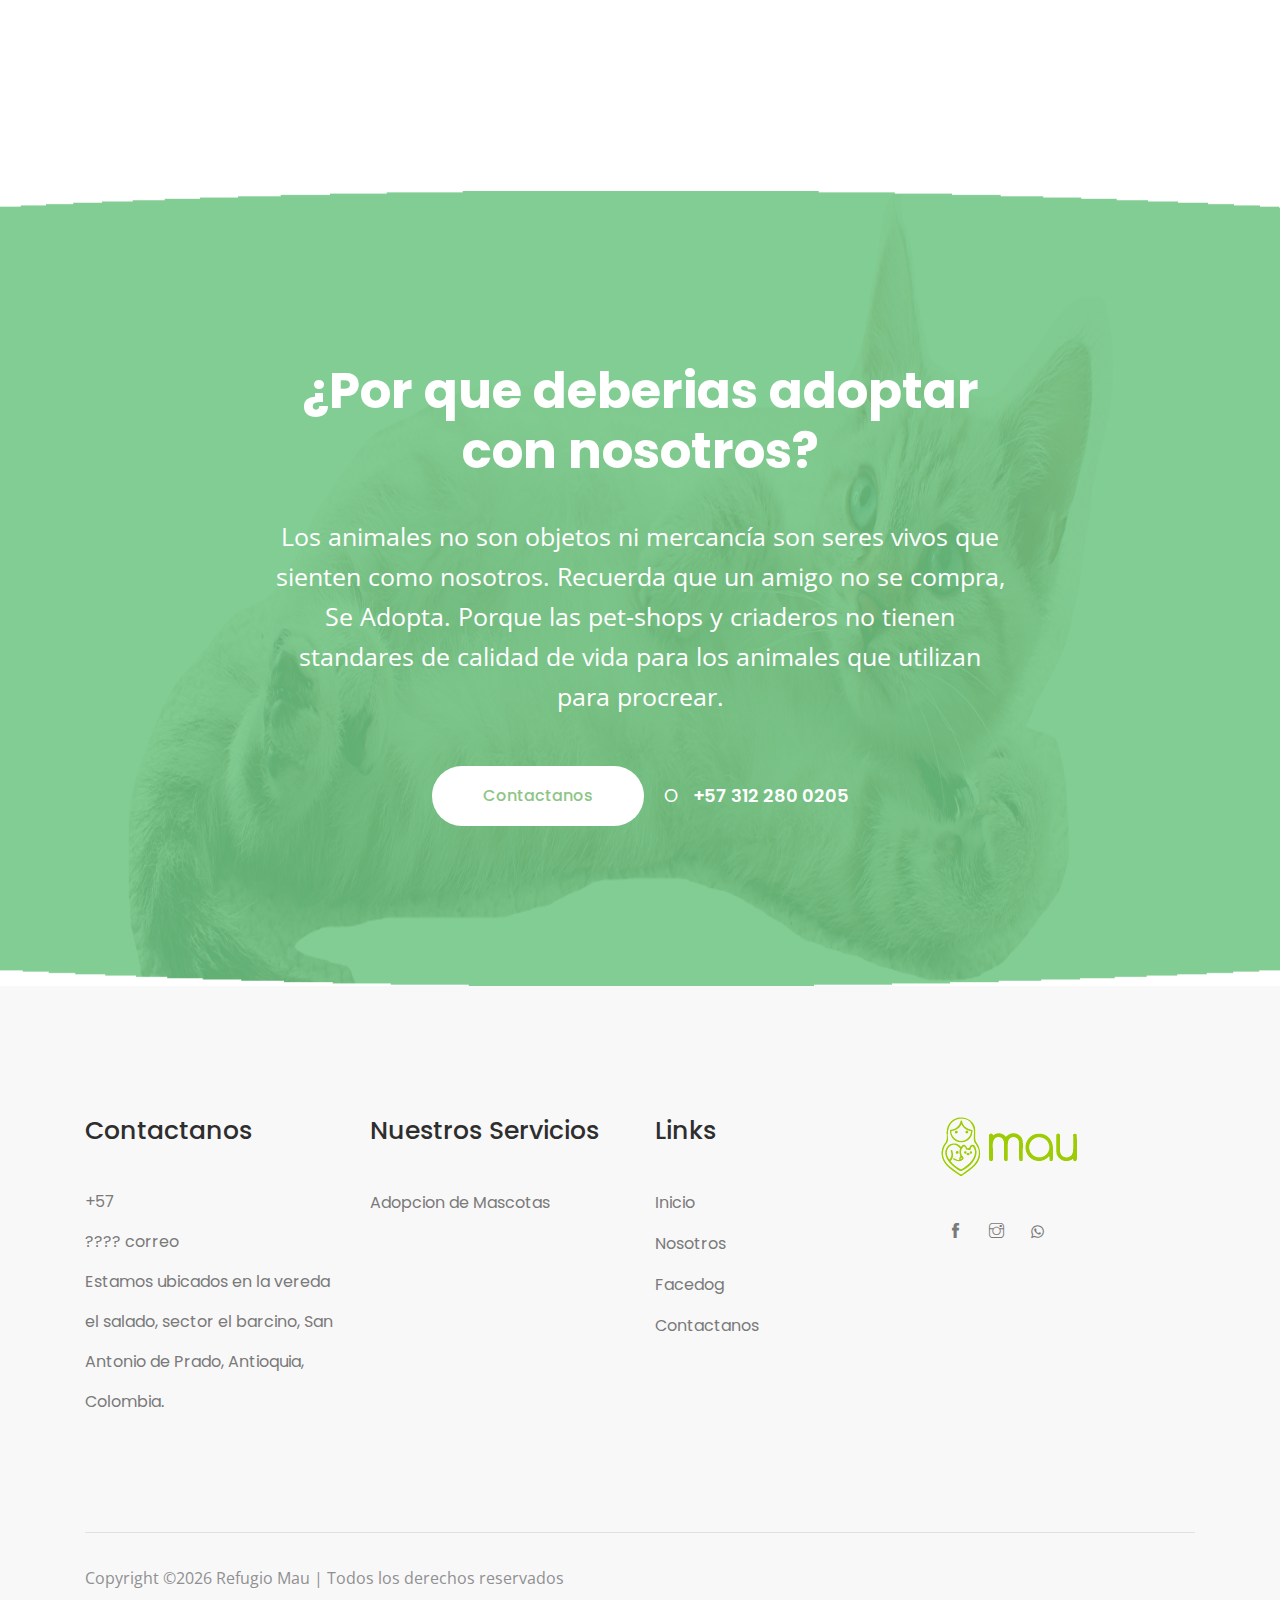
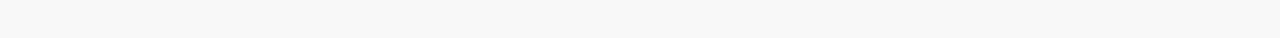
==== commit 29d6e7ec: "Add files via upload" ====
--- a/index.html
+++ b/index.html
@@ -122,12 +122,12 @@
                 <div class="col-lg-7 col-md-10">
                     <div class="section_title text-center mb-95">
                         <h3>Nuestros servicios</h3>
-                        <p>Estos son algunos de nuestros servicios como refugio de paso animal.</p>
+                        <p>Estos son nuestros servicios como refugio de paso animal.</p>
                     </div>
                 </div>
             </div>
             <div class="row justify-content-center">
-                <div class="col-lg-4 col-md-6">
+                <!-- <div class="col-lg-4 col-md-6">
                     <div class="single_service">
                          <div class="service_thumb service_icon_bg_1 d-flex align-items-center justify-content-center">
                              <div class="service_icon">
@@ -139,7 +139,7 @@
                             <p>Lorem ipsum dolor sit amet, consectetur adipiscing elit, sed do eiusmod tempor incididunt ut</p>
                          </div>
                     </div>
-                </div>
+                </div> -->
                 <div class="col-lg-4 col-md-6">
                     <div class="single_service active">
                          <div class="service_thumb service_icon_bg_1 d-flex align-items-center justify-content-center">
@@ -149,11 +149,11 @@
                          </div>
                          <div class="service_content text-center">
                             <h3>Adopcion de mascotas</h3>
-                            <p>Lorem ipsum dolor sit amet, consectetur adipiscing elit, sed do eiusmod tempor incididunt ut</p>
+                            <p>Nuestra meta es promover y concientizar a las personas sobre la adopcion.</p>
                          </div>
                     </div>
                 </div>
-                <div class="col-lg-4 col-md-6">
+                <!-- <div class="col-lg-4 col-md-6">
                     <div class="single_service">
                          <div class="service_thumb service_icon_bg_1 d-flex align-items-center justify-content-center">
                              <div class="service_icon">
@@ -165,7 +165,7 @@
                             <p>Lorem ipsum dolor sit amet, consectetur adipiscing elit, sed do eiusmod tempor incididunt ut</p>
                          </div>
                     </div>
-                </div>
+                </div> -->
             </div>
         </div>
     </div>
@@ -396,7 +396,7 @@
                                 Nuestros servicios
                             </h3>
                             <ul class="links">
-                                <li><a href="#">Adopcion de Mascotas</a></li>
+                                <li><a href="service.html">Adopcion de Mascotas</a></li>
                                 <li><a href="#"></a></li>
                                 <li><a href="#"></a></li>
                                 <li><a href="#"></a></li>
--- a/css/themify-icons.css
+++ b/css/themify-icons.css
@@ -0,0 +1,1081 @@
+@font-face {
+	font-family: 'themify';
+	src:url('../fonts/themify.eot?-fvbane');
+	src:url('../fonts/themify.eot?#iefix-fvbane') format('embedded-opentype'),
+		url('../fonts/themify.woff?-fvbane') format('woff'),
+		url('../fonts/themify.ttf?-fvbane') format('truetype'),
+		url('../fonts/themify.svg?-fvbane#themify') format('svg');
+	font-weight: normal;
+	font-style: normal;
+}
+
+[class^="ti-"], [class*=" ti-"] {
+	font-family: 'themify';
+	/* speak: none; */
+	font-style: normal;
+	font-weight: normal;
+	font-variant: normal;
+	text-transform: none;
+	line-height: 1;
+
+	/* Better Font Rendering =========== */
+	-webkit-font-smoothing: antialiased;
+	-moz-osx-font-smoothing: grayscale;
+}
+
+.ti-wand:before {
+	content: "\e600";
+}
+.ti-volume:before {
+	content: "\e601";
+}
+.ti-user:before {
+	content: "\e602";
+}
+.ti-unlock:before {
+	content: "\e603";
+}
+.ti-unlink:before {
+	content: "\e604";
+}
+.ti-trash:before {
+	content: "\e605";
+}
+.ti-thought:before {
+	content: "\e606";
+}
+.ti-target:before {
+	content: "\e607";
+}
+.ti-tag:before {
+	content: "\e608";
+}
+.ti-tablet:before {
+	content: "\e609";
+}
+.ti-star:before {
+	content: "\e60a";
+}
+.ti-spray:before {
+	content: "\e60b";
+}
+.ti-signal:before {
+	content: "\e60c";
+}
+.ti-shopping-cart:before {
+	content: "\e60d";
+}
+.ti-shopping-cart-full:before {
+	content: "\e60e";
+}
+.ti-settings:before {
+	content: "\e60f";
+}
+.ti-search:before {
+	content: "\e610";
+}
+.ti-zoom-in:before {
+	content: "\e611";
+}
+.ti-zoom-out:before {
+	content: "\e612";
+}
+.ti-cut:before {
+	content: "\e613";
+}
+.ti-ruler:before {
+	content: "\e614";
+}
+.ti-ruler-pencil:before {
+	content: "\e615";
+}
+.ti-ruler-alt:before {
+	content: "\e616";
+}
+.ti-bookmark:before {
+	content: "\e617";
+}
+.ti-bookmark-alt:before {
+	content: "\e618";
+}
+.ti-reload:before {
+	content: "\e619";
+}
+.ti-plus:before {
+	content: "\e61a";
+}
+.ti-pin:before {
+	content: "\e61b";
+}
+.ti-pencil:before {
+	content: "\e61c";
+}
+.ti-pencil-alt:before {
+	content: "\e61d";
+}
+.ti-paint-roller:before {
+	content: "\e61e";
+}
+.ti-paint-bucket:before {
+	content: "\e61f";
+}
+.ti-na:before {
+	content: "\e620";
+}
+.ti-mobile:before {
+	content: "\e621";
+}
+.ti-minus:before {
+	content: "\e622";
+}
+.ti-medall:before {
+	content: "\e623";
+}
+.ti-medall-alt:before {
+	content: "\e624";
+}
+.ti-marker:before {
+	content: "\e625";
+}
+.ti-marker-alt:before {
+	content: "\e626";
+}
+.ti-arrow-up:before {
+	content: "\e627";
+}
+.ti-arrow-right:before {
+	content: "\e628";
+}
+.ti-arrow-left:before {
+	content: "\e629";
+}
+.ti-arrow-down:before {
+	content: "\e62a";
+}
+.ti-lock:before {
+	content: "\e62b";
+}
+.ti-location-arrow:before {
+	content: "\e62c";
+}
+.ti-link:before {
+	content: "\e62d";
+}
+.ti-layout:before {
+	content: "\e62e";
+}
+.ti-layers:before {
+	content: "\e62f";
+}
+.ti-layers-alt:before {
+	content: "\e630";
+}
+.ti-key:before {
+	content: "\e631";
+}
+.ti-import:before {
+	content: "\e632";
+}
+.ti-image:before {
+	content: "\e633";
+}
+.ti-heart:before {
+	content: "\e634";
+}
+.ti-heart-broken:before {
+	content: "\e635";
+}
+.ti-hand-stop:before {
+	content: "\e636";
+}
+.ti-hand-open:before {
+	content: "\e637";
+}
+.ti-hand-drag:before {
+	content: "\e638";
+}
+.ti-folder:before {
+	content: "\e639";
+}
+.ti-flag:before {
+	content: "\e63a";
+}
+.ti-flag-alt:before {
+	content: "\e63b";
+}
+.ti-flag-alt-2:before {
+	content: "\e63c";
+}
+.ti-eye:before {
+	content: "\e63d";
+}
+.ti-export:before {
+	content: "\e63e";
+}
+.ti-exchange-vertical:before {
+	content: "\e63f";
+}
+.ti-desktop:before {
+	content: "\e640";
+}
+.ti-cup:before {
+	content: "\e641";
+}
+.ti-crown:before {
+	content: "\e642";
+}
+.ti-comments:before {
+	content: "\e643";
+}
+.ti-comment:before {
+	content: "\e644";
+}
+.ti-comment-alt:before {
+	content: "\e645";
+}
+.ti-close:before {
+	content: "\e646";
+}
+.ti-clip:before {
+	content: "\e647";
+}
+.ti-angle-up:before {
+	content: "\e648";
+}
+.ti-angle-right:before {
+	content: "\e649";
+}
+.ti-angle-left:before {
+	content: "\e64a";
+}
+.ti-angle-down:before {
+	content: "\e64b";
+}
+.ti-check:before {
+	content: "\e64c";
+}
+.ti-check-box:before {
+	content: "\e64d";
+}
+.ti-camera:before {
+	content: "\e64e";
+}
+.ti-announcement:before {
+	content: "\e64f";
+}
+.ti-brush:before {
+	content: "\e650";
+}
+.ti-briefcase:before {
+	content: "\e651";
+}
+.ti-bolt:before {
+	content: "\e652";
+}
+.ti-bolt-alt:before {
+	content: "\e653";
+}
+.ti-blackboard:before {
+	content: "\e654";
+}
+.ti-bag:before {
+	content: "\e655";
+}
+.ti-move:before {
+	content: "\e656";
+}
+.ti-arrows-vertical:before {
+	content: "\e657";
+}
+.ti-arrows-horizontal:before {
+	content: "\e658";
+}
+.ti-fullscreen:before {
+	content: "\e659";
+}
+.ti-arrow-top-right:before {
+	content: "\e65a";
+}
+.ti-arrow-top-left:before {
+	content: "\e65b";
+}
+.ti-arrow-circle-up:before {
+	content: "\e65c";
+}
+.ti-arrow-circle-right:before {
+	content: "\e65d";
+}
+.ti-arrow-circle-left:before {
+	content: "\e65e";
+}
+.ti-arrow-circle-down:before {
+	content: "\e65f";
+}
+.ti-angle-double-up:before {
+	content: "\e660";
+}
+.ti-angle-double-right:before {
+	content: "\e661";
+}
+.ti-angle-double-left:before {
+	content: "\e662";
+}
+.ti-angle-double-down:before {
+	content: "\e663";
+}
+.ti-zip:before {
+	content: "\e664";
+}
+.ti-world:before {
+	content: "\e665";
+}
+.ti-wheelchair:before {
+	content: "\e666";
+}
+.ti-view-list:before {
+	content: "\e667";
+}
+.ti-view-list-alt:before {
+	content: "\e668";
+}
+.ti-view-grid:before {
+	content: "\e669";
+}
+.ti-uppercase:before {
+	content: "\e66a";
+}
+.ti-upload:before {
+	content: "\e66b";
+}
+.ti-underline:before {
+	content: "\e66c";
+}
+.ti-truck:before {
+	content: "\e66d";
+}
+.ti-timer:before {
+	content: "\e66e";
+}
+.ti-ticket:before {
+	content: "\e66f";
+}
+.ti-thumb-up:before {
+	content: "\e670";
+}
+.ti-thumb-down:before {
+	content: "\e671";
+}
+.ti-text:before {
+	content: "\e672";
+}
+.ti-stats-up:before {
+	content: "\e673";
+}
+.ti-stats-down:before {
+	content: "\e674";
+}
+.ti-split-v:before {
+	content: "\e675";
+}
+.ti-split-h:before {
+	content: "\e676";
+}
+.ti-smallcap:before {
+	content: "\e677";
+}
+.ti-shine:before {
+	content: "\e678";
+}
+.ti-shift-right:before {
+	content: "\e679";
+}
+.ti-shift-left:before {
+	content: "\e67a";
+}
+.ti-shield:before {
+	content: "\e67b";
+}
+.ti-notepad:before {
+	content: "\e67c";
+}
+.ti-server:before {
+	content: "\e67d";
+}
+.ti-quote-right:before {
+	content: "\e67e";
+}
+.ti-quote-left:before {
+	content: "\e67f";
+}
+.ti-pulse:before {
+	content: "\e680";
+}
+.ti-printer:before {
+	content: "\e681";
+}
+.ti-power-off:before {
+	content: "\e682";
+}
+.ti-plug:before {
+	content: "\e683";
+}
+.ti-pie-chart:before {
+	content: "\e684";
+}
+.ti-paragraph:before {
+	content: "\e685";
+}
+.ti-panel:before {
+	content: "\e686";
+}
+.ti-package:before {
+	content: "\e687";
+}
+.ti-music:before {
+	content: "\e688";
+}
+.ti-music-alt:before {
+	content: "\e689";
+}
+.ti-mouse:before {
+	content: "\e68a";
+}
+.ti-mouse-alt:before {
+	content: "\e68b";
+}
+.ti-money:before {
+	content: "\e68c";
+}
+.ti-microphone:before {
+	content: "\e68d";
+}
+.ti-menu:before {
+	content: "\e68e";
+}
+.ti-menu-alt:before {
+	content: "\e68f";
+}
+.ti-map:before {
+	content: "\e690";
+}
+.ti-map-alt:before {
+	content: "\e691";
+}
+.ti-loop:before {
+	content: "\e692";
+}
+.ti-location-pin:before {
+	content: "\e693";
+}
+.ti-list:before {
+	content: "\e694";
+}
+.ti-light-bulb:before {
+	content: "\e695";
+}
+.ti-Italic:before {
+	content: "\e696";
+}
+.ti-info:before {
+	content: "\e697";
+}
+.ti-infinite:before {
+	content: "\e698";
+}
+.ti-id-badge:before {
+	content: "\e699";
+}
+.ti-hummer:before {
+	content: "\e69a";
+}
+.ti-home:before {
+	content: "\e69b";
+}
+.ti-help:before {
+	content: "\e69c";
+}
+.ti-headphone:before {
+	content: "\e69d";
+}
+.ti-harddrives:before {
+	content: "\e69e";
+}
+.ti-harddrive:before {
+	content: "\e69f";
+}
+.ti-gift:before {
+	content: "\e6a0";
+}
+.ti-game:before {
+	content: "\e6a1";
+}
+.ti-filter:before {
+	content: "\e6a2";
+}
+.ti-files:before {
+	content: "\e6a3";
+}
+.ti-file:before {
+	content: "\e6a4";
+}
+.ti-eraser:before {
+	content: "\e6a5";
+}
+.ti-envelope:before {
+	content: "\e6a6";
+}
+.ti-download:before {
+	content: "\e6a7";
+}
+.ti-direction:before {
+	content: "\e6a8";
+}
+.ti-direction-alt:before {
+	content: "\e6a9";
+}
+.ti-dashboard:before {
+	content: "\e6aa";
+}
+.ti-control-stop:before {
+	content: "\e6ab";
+}
+.ti-control-shuffle:before {
+	content: "\e6ac";
+}
+.ti-control-play:before {
+	content: "\e6ad";
+}
+.ti-control-pause:before {
+	content: "\e6ae";
+}
+.ti-control-forward:before {
+	content: "\e6af";
+}
+.ti-control-backward:before {
+	content: "\e6b0";
+}
+.ti-cloud:before {
+	content: "\e6b1";
+}
+.ti-cloud-up:before {
+	content: "\e6b2";
+}
+.ti-cloud-down:before {
+	content: "\e6b3";
+}
+.ti-clipboard:before {
+	content: "\e6b4";
+}
+.ti-car:before {
+	content: "\e6b5";
+}
+.ti-calendar:before {
+	content: "\e6b6";
+}
+.ti-book:before {
+	content: "\e6b7";
+}
+.ti-bell:before {
+	content: "\e6b8";
+}
+.ti-basketball:before {
+	content: "\e6b9";
+}
+.ti-bar-chart:before {
+	content: "\e6ba";
+}
+.ti-bar-chart-alt:before {
+	content: "\e6bb";
+}
+.ti-back-right:before {
+	content: "\e6bc";
+}
+.ti-back-left:before {
+	content: "\e6bd";
+}
+.ti-arrows-corner:before {
+	content: "\e6be";
+}
+.ti-archive:before {
+	content: "\e6bf";
+}
+.ti-anchor:before {
+	content: "\e6c0";
+}
+.ti-align-right:before {
+	content: "\e6c1";
+}
+.ti-align-left:before {
+	content: "\e6c2";
+}
+.ti-align-justify:before {
+	content: "\e6c3";
+}
+.ti-align-center:before {
+	content: "\e6c4";
+}
+.ti-alert:before {
+	content: "\e6c5";
+}
+.ti-alarm-clock:before {
+	content: "\e6c6";
+}
+.ti-agenda:before {
+	content: "\e6c7";
+}
+.ti-write:before {
+	content: "\e6c8";
+}
+.ti-window:before {
+	content: "\e6c9";
+}
+.ti-widgetized:before {
+	content: "\e6ca";
+}
+.ti-widget:before {
+	content: "\e6cb";
+}
+.ti-widget-alt:before {
+	content: "\e6cc";
+}
+.ti-wallet:before {
+	content: "\e6cd";
+}
+.ti-video-clapper:before {
+	content: "\e6ce";
+}
+.ti-video-camera:before {
+	content: "\e6cf";
+}
+.ti-vector:before {
+	content: "\e6d0";
+}
+.ti-themify-logo:before {
+	content: "\e6d1";
+}
+.ti-themify-favicon:before {
+	content: "\e6d2";
+}
+.ti-themify-favicon-alt:before {
+	content: "\e6d3";
+}
+.ti-support:before {
+	content: "\e6d4";
+}
+.ti-stamp:before {
+	content: "\e6d5";
+}
+.ti-split-v-alt:before {
+	content: "\e6d6";
+}
+.ti-slice:before {
+	content: "\e6d7";
+}
+.ti-shortcode:before {
+	content: "\e6d8";
+}
+.ti-shift-right-alt:before {
+	content: "\e6d9";
+}
+.ti-shift-left-alt:before {
+	content: "\e6da";
+}
+.ti-ruler-alt-2:before {
+	content: "\e6db";
+}
+.ti-receipt:before {
+	content: "\e6dc";
+}
+.ti-pin2:before {
+	content: "\e6dd";
+}
+.ti-pin-alt:before {
+	content: "\e6de";
+}
+.ti-pencil-alt2:before {
+	content: "\e6df";
+}
+.ti-palette:before {
+	content: "\e6e0";
+}
+.ti-more:before {
+	content: "\e6e1";
+}
+.ti-more-alt:before {
+	content: "\e6e2";
+}
+.ti-microphone-alt:before {
+	content: "\e6e3";
+}
+.ti-magnet:before {
+	content: "\e6e4";
+}
+.ti-line-double:before {
+	content: "\e6e5";
+}
+.ti-line-dotted:before {
+	content: "\e6e6";
+}
+.ti-line-dashed:before {
+	content: "\e6e7";
+}
+.ti-layout-width-full:before {
+	content: "\e6e8";
+}
+.ti-layout-width-default:before {
+	content: "\e6e9";
+}
+.ti-layout-width-default-alt:before {
+	content: "\e6ea";
+}
+.ti-layout-tab:before {
+	content: "\e6eb";
+}
+.ti-layout-tab-window:before {
+	content: "\e6ec";
+}
+.ti-layout-tab-v:before {
+	content: "\e6ed";
+}
+.ti-layout-tab-min:before {
+	content: "\e6ee";
+}
+.ti-layout-slider:before {
+	content: "\e6ef";
+}
+.ti-layout-slider-alt:before {
+	content: "\e6f0";
+}
+.ti-layout-sidebar-right:before {
+	content: "\e6f1";
+}
+.ti-layout-sidebar-none:before {
+	content: "\e6f2";
+}
+.ti-layout-sidebar-left:before {
+	content: "\e6f3";
+}
+.ti-layout-placeholder:before {
+	content: "\e6f4";
+}
+.ti-layout-menu:before {
+	content: "\e6f5";
+}
+.ti-layout-menu-v:before {
+	content: "\e6f6";
+}
+.ti-layout-menu-separated:before {
+	content: "\e6f7";
+}
+.ti-layout-menu-full:before {
+	content: "\e6f8";
+}
+.ti-layout-media-right-alt:before {
+	content: "\e6f9";
+}
+.ti-layout-media-right:before {
+	content: "\e6fa";
+}
+.ti-layout-media-overlay:before {
+	content: "\e6fb";
+}
+.ti-layout-media-overlay-alt:before {
+	content: "\e6fc";
+}
+.ti-layout-media-overlay-alt-2:before {
+	content: "\e6fd";
+}
+.ti-layout-media-left-alt:before {
+	content: "\e6fe";
+}
+.ti-layout-media-left:before {
+	content: "\e6ff";
+}
+.ti-layout-media-center-alt:before {
+	content: "\e700";
+}
+.ti-layout-media-center:before {
+	content: "\e701";
+}
+.ti-layout-list-thumb:before {
+	content: "\e702";
+}
+.ti-layout-list-thumb-alt:before {
+	content: "\e703";
+}
+.ti-layout-list-post:before {
+	content: "\e704";
+}
+.ti-layout-list-large-image:before {
+	content: "\e705";
+}
+.ti-layout-line-solid:before {
+	content: "\e706";
+}
+.ti-layout-grid4:before {
+	content: "\e707";
+}
+.ti-layout-grid3:before {
+	content: "\e708";
+}
+.ti-layout-grid2:before {
+	content: "\e709";
+}
+.ti-layout-grid2-thumb:before {
+	content: "\e70a";
+}
+.ti-layout-cta-right:before {
+	content: "\e70b";
+}
+.ti-layout-cta-left:before {
+	content: "\e70c";
+}
+.ti-layout-cta-center:before {
+	content: "\e70d";
+}
+.ti-layout-cta-btn-right:before {
+	content: "\e70e";
+}
+.ti-layout-cta-btn-left:before {
+	content: "\e70f";
+}
+.ti-layout-column4:before {
+	content: "\e710";
+}
+.ti-layout-column3:before {
+	content: "\e711";
+}
+.ti-layout-column2:before {
+	content: "\e712";
+}
+.ti-layout-accordion-separated:before {
+	content: "\e713";
+}
+.ti-layout-accordion-merged:before {
+	content: "\e714";
+}
+.ti-layout-accordion-list:before {
+	content: "\e715";
+}
+.ti-ink-pen:before {
+	content: "\e716";
+}
+.ti-info-alt:before {
+	content: "\e717";
+}
+.ti-help-alt:before {
+	content: "\e718";
+}
+.ti-headphone-alt:before {
+	content: "\e719";
+}
+.ti-hand-point-up:before {
+	content: "\e71a";
+}
+.ti-hand-point-right:before {
+	content: "\e71b";
+}
+.ti-hand-point-left:before {
+	content: "\e71c";
+}
+.ti-hand-point-down:before {
+	content: "\e71d";
+}
+.ti-gallery:before {
+	content: "\e71e";
+}
+.ti-face-smile:before {
+	content: "\e71f";
+}
+.ti-face-sad:before {
+	content: "\e720";
+}
+.ti-credit-card:before {
+	content: "\e721";
+}
+.ti-control-skip-forward:before {
+	content: "\e722";
+}
+.ti-control-skip-backward:before {
+	content: "\e723";
+}
+.ti-control-record:before {
+	content: "\e724";
+}
+.ti-control-eject:before {
+	content: "\e725";
+}
+.ti-comments-smiley:before {
+	content: "\e726";
+}
+.ti-brush-alt:before {
+	content: "\e727";
+}
+.ti-youtube:before {
+	content: "\e728";
+}
+.ti-vimeo:before {
+	content: "\e729";
+}
+.ti-twitter:before {
+	content: "\e72a";
+}
+.ti-time:before {
+	content: "\e72b";
+}
+.ti-tumblr:before {
+	content: "\e72c";
+}
+.ti-skype:before {
+	content: "\e72d";
+}
+.ti-share:before {
+	content: "\e72e";
+}
+.ti-share-alt:before {
+	content: "\e72f";
+}
+.ti-rocket:before {
+	content: "\e730";
+}
+.ti-pinterest:before {
+	content: "\e731";
+}
+.ti-new-window:before {
+	content: "\e732";
+}
+.ti-microsoft:before {
+	content: "\e733";
+}
+.ti-list-ol:before {
+	content: "\e734";
+}
+.ti-linkedin:before {
+	content: "\e735";
+}
+.ti-layout-sidebar-2:before {
+	content: "\e736";
+}
+.ti-layout-grid4-alt:before {
+	content: "\e737";
+}
+.ti-layout-grid3-alt:before {
+	content: "\e738";
+}
+.ti-layout-grid2-alt:before {
+	content: "\e739";
+}
+.ti-layout-column4-alt:before {
+	content: "\e73a";
+}
+.ti-layout-column3-alt:before {
+	content: "\e73b";
+}
+.ti-layout-column2-alt:before {
+	content: "\e73c";
+}
+.ti-instagram:before {
+	content: "\e73d";
+}
+.ti-google:before {
+	content: "\e73e";
+}
+.ti-github:before {
+	content: "\e73f";
+}
+.ti-flickr:before {
+	content: "\e740";
+}
+.ti-facebook:before {
+	content: "\e741";
+}
+.ti-dropbox:before {
+	content: "\e742";
+}
+.ti-dribbble:before {
+	content: "\e743";
+}
+.ti-apple:before {
+	content: "\e744";
+}
+.ti-android:before {
+	content: "\e745";
+}
+.ti-save:before {
+	content: "\e746";
+}
+.ti-save-alt:before {
+	content: "\e747";
+}
+.ti-yahoo:before {
+	content: "\e748";
+}
+.ti-wordpress:before {
+	content: "\e749";
+}
+.ti-vimeo-alt:before {
+	content: "\e74a";
+}
+.ti-twitter-alt:before {
+	content: "\e74b";
+}
+.ti-tumblr-alt:before {
+	content: "\e74c";
+}
+.ti-trello:before {
+	content: "\e74d";
+}
+.ti-stack-overflow:before {
+	content: "\e74e";
+}
+.ti-soundcloud:before {
+	content: "\e74f";
+}
+.ti-sharethis:before {
+	content: "\e750";
+}
+.ti-sharethis-alt:before {
+	content: "\e751";
+}
+.ti-reddit:before {
+	content: "\e752";
+}
+.ti-pinterest-alt:before {
+	content: "\e753";
+}
+.ti-microsoft-alt:before {
+	content: "\e754";
+}
+.ti-linux:before {
+	content: "\e755";
+}
+.ti-jsfiddle:before {
+	content: "\e756";
+}
+.ti-joomla:before {
+	content: "\e757";
+}
+.ti-html5:before {
+	content: "\e758";
+}
+.ti-flickr-alt:before {
+	content: "\e759";
+}
+.ti-email:before {
+	content: "\e75a";
+}
+.ti-drupal:before {
+	content: "\e75b";
+}
+.ti-dropbox-alt:before {
+	content: "\e75c";
+}
+.ti-css3:before {
+	content: "\e75d";
+}
+.ti-rss:before {
+	content: "\e75e";
+}
+.ti-rss-alt:before {
+	content: "\e75f";
+}
--- a/css/nice-select.css
+++ b/css/nice-select.css
@@ -0,0 +1,140 @@
+.nice-select {
+  -webkit-tap-highlight-color: transparent;
+  background-color: #fff;
+  border-radius: 5px;
+  border: solid 1px #e8e8e8;
+  box-sizing: border-box;
+  clear: both;
+  cursor: pointer;
+  display: block;
+  float: left;
+  font-family: inherit;
+  font-size: 14px;
+  font-weight: normal;
+  height: 42px;
+  line-height: 40px;
+  outline: none;
+  padding-left: 18px;
+  padding-right: 30px;
+  position: relative;
+  text-align: left !important;
+  -webkit-transition: all 0.2s ease-in-out;
+  transition: all 0.2s ease-in-out;
+  -webkit-user-select: none;
+     -moz-user-select: none;
+      -ms-user-select: none;
+          user-select: none;
+  white-space: nowrap;
+  width: auto; }
+  .nice-select:hover {
+    border-color: #dbdbdb; }
+  .nice-select:active, .nice-select.open, .nice-select:focus {
+    border-color: #999; }
+
+
+  .nice-select.disabled {
+    border-color: #ededed;
+    color: #999;
+    pointer-events: none; }
+    .nice-select.disabled:after {
+      border-color: #cccccc; }
+  .nice-select.wide {
+    width: 100%; }
+    .nice-select.wide .list {
+      left: 0 !important;
+      right: 0 !important; }
+  .nice-select.right {
+    float: right; }
+    .nice-select.right .list {
+      left: auto;
+      right: 0; }
+  .nice-select.small {
+    font-size: 12px;
+    height: 36px;
+    line-height: 34px; }
+    .nice-select.small:after {
+      height: 4px;
+      width: 4px; }
+    .nice-select.small .option {
+      line-height: 34px;
+      min-height: 34px; }
+  .nice-select .list {
+    background-color: #fff;
+    border-radius: 5px;
+    box-shadow: 0 0 0 1px rgba(68, 68, 68, 0.11);
+    box-sizing: border-box;
+    margin-top: 4px;
+    opacity: 0;
+    overflow: hidden;
+    padding: 0;
+    pointer-events: none;
+    position: absolute;
+    top: 100%;
+    left: 0;
+    -webkit-transform-origin: 50% 0;
+        -ms-transform-origin: 50% 0;
+            transform-origin: 50% 0;
+    -webkit-transform: scale(0.75) translateY(-21px);
+        -ms-transform: scale(0.75) translateY(-21px);
+            transform: scale(0.75) translateY(-21px);
+    -webkit-transition: all 0.2s cubic-bezier(0.5, 0, 0, 1.25), opacity 0.15s ease-out;
+    transition: all 0.2s cubic-bezier(0.5, 0, 0, 1.25), opacity 0.15s ease-out;
+    z-index: 9; }
+    .nice-select .list:hover .option:not(:hover) {
+      background-color: transparent !important; }
+  .nice-select .option {
+    cursor: pointer;
+    font-weight: 400;
+    line-height: 40px;
+    list-style: none;
+    min-height: 40px;
+    outline: none;
+    padding-left: 18px;
+    padding-right: 29px;
+    text-align: left;
+    -webkit-transition: all 0.2s;
+    transition: all 0.2s; }
+    .nice-select .option:hover, .nice-select .option.focus, .nice-select .option.selected.focus {
+      background-color: #f6f6f6; }
+    .nice-select .option.selected {
+      font-weight: bold; }
+    .nice-select .option.disabled {
+      background-color: transparent;
+      color: #999;
+      cursor: default; }
+
+.no-csspointerevents .nice-select .list {
+  display: none; }
+
+.no-csspointerevents .nice-select.open .list {
+  display: block; }
+
+
+
+
+
+  /* ,,,,,,,,,,,,,,,, */
+
+
+  .nice-select:after {
+    content: "\e64b";
+    display: block;
+    height: 5px;
+    margin-top: -5px;
+    pointer-events: none;
+    position: absolute;
+    right: 30px;
+    top: 8px;
+    transition: all 0.15s ease-in-out;
+    width: 5px;
+    font-family: 'themify';
+    color: #ddd; }
+
+    .nice-select.open:after {
+ }
+    .nice-select.open .list {
+      opacity: 1;
+      pointer-events: auto;
+      -webkit-transform: scale(1) translateY(0);
+          -ms-transform: scale(1) translateY(0);
+              transform: scale(1) translateY(0); }--- a/css/flaticon.css
+++ b/css/flaticon.css
@@ -0,0 +1,32 @@
+	/*
+  	Flaticon icon font: Flaticon
+  	Creation date: 13/01/2020 05:31
+  	*/
+
+@font-face {
+  font-family: "Flaticon";
+  src: url("../fonts/Flaticon.eot");
+  src: url("../fonts/Flaticon.eot?#iefix") format("embedded-opentype"),
+       url("../fonts/Flaticon.woff2") format("woff2"),
+       url("../fonts/Flaticon.woff") format("woff"),
+       url("../fonts/Flaticon.ttf") format("truetype"),
+       url("../fonts/Flaticon.svg#Flaticon") format("svg");
+  font-weight: normal;
+  font-style: normal;
+}
+
+@media screen and (-webkit-min-device-pixel-ratio:0) {
+  @font-face {
+    font-family: "Flaticon";
+    src: url("../fonts/Flaticon.svg#Flaticon") format("svg");
+  }
+}
+
+[class^="flaticon-"]:before, [class*=" flaticon-"]:before,
+[class^="flaticon-"]:after, [class*=" flaticon-"]:after {   
+  font-family: Flaticon;
+font-style: normal;
+}
+
+.flaticon-right:before { content: "\f100"; }
+.flaticon-left:before { content: "\f101"; }--- a/css/gijgo.css
+++ b/css/gijgo.css
@@ -0,0 +1,2704 @@
+.gj-button {
+    background-color: #f5f5f5;
+    border: 1px solid #ddd;
+    color: #000;
+    border-radius: 3px;
+    padding: 6px 10px;
+    cursor: pointer;
+}
+
+.gj-unselectable {
+    -webkit-touch-callout: none;
+    -webkit-user-select: none;
+    -khtml-user-select: none;
+    -moz-user-select: none;
+    -ms-user-select: none;
+    user-select: none;
+}
+
+.gj-row {
+    display: -webkit-box;
+    display: -ms-flexbox;
+    display: flex;
+    -ms-flex-wrap: wrap;
+    flex-wrap: wrap;
+}
+
+.gj-margin-left-5 {
+    margin-left: 5px;
+}
+
+.gj-margin-left-10 {
+    margin-left: 10px;
+}
+
+.gj-width-full {
+    width: 100%;
+}
+
+.gj-cursor-pointer {
+    cursor: pointer;
+}
+
+.gj-text-align-center {
+    text-align: center;
+}
+
+.gj-font-size-16 {
+    font-size: 16px;
+}
+
+.gj-hidden {
+    display: none;
+}
+
+/** Material Design */
+.gj-button-md {
+    background: 0 0;
+    border: none;
+    border-radius: 2px;
+    color: rgba(0, 0, 0, 0.87);
+    position: relative;
+    height: 36px;
+    margin: 0;
+    min-width: 64px;
+    padding: 0 16px;
+    display: inline-block;
+    font-family: "Roboto","Helvetica","Arial",sans-serif;
+    font-size: 1rem;
+    font-weight: 500;
+    text-transform: uppercase;
+    letter-spacing: 0;
+    overflow: hidden;
+    will-change: box-shadow;
+    transition: box-shadow .2s cubic-bezier(.4,0,1,1),background-color .2s cubic-bezier(.4,0,.2,1),color .2s cubic-bezier(.4,0,.2,1);
+    outline: none;
+    cursor: pointer;
+    text-decoration: none;
+    text-align: center;
+    line-height: 36px;
+    vertical-align: middle;
+    overflow: hidden;
+    -webkit-user-select: none;
+    -moz-user-select: none;
+    -ms-user-select: none;
+    user-select: none;
+}
+
+.gj-button-md:hover {
+    background-color: rgba(158,158,158,.2);
+}
+
+.gj-button-md:disabled {
+    color: rgba(0,0,0,.26);
+    background: 0 0;
+}
+
+.gj-button-md .material-icons,
+.gj-button-md .gj-icon {
+    vertical-align: middle;
+    /*font-size: 1.3rem;
+    margin-right: 4px;*/
+}
+
+.gj-button-md.gj-button-md-icon {
+    width: 24px;
+    height: 31px;
+    min-width: 24px;
+    padding: 0px;
+    display: table;
+}
+
+.gj-button-md.gj-button-md-icon .material-icons,
+.gj-button-md.gj-button-md-icon .gj-icon {
+    display: table-cell;
+    margin-right: 0px;
+    width: 24px;
+    height: 24px;
+}
+
+.gj-button-md.active {
+    background-color: rgba(158,158,158,.4);
+}
+
+.gj-button-md-group {
+    position: relative;
+    display: inline-block;
+    vertical-align: middle;
+}
+
+.gj-textbox-md {
+    border: none;
+    border-bottom: 1px solid rgba(0,0,0,.42);
+    display: block;
+    font-family: "Helvetica","Arial",sans-serif;
+    font-size: 16px;
+    line-height: 16px;
+    padding: 4px 0px;
+    margin: 0;
+    width: 100%;
+    background: 0 0;
+    text-align: left;
+    color: rgba(0,0,0,.87);
+}
+
+.gj-textbox-md:focus,
+.gj-textbox-md:active {
+    border-bottom: 2px solid rgba(0,0,0,.42);
+    outline: none;
+}
+
+.gj-textbox-md::placeholder {
+    color: #8e8e8e;
+}
+
+.gj-textbox-md:-ms-input-placeholder {
+    color: #8e8e8e;
+}
+
+.gj-textbox-md::-ms-input-placeholder {
+    color: #8e8e8e;
+}
+
+.gj-md-spacer-24 {
+    min-width: 24px;
+    width: 24px;
+    display: inline-block;
+}
+
+.gj-md-spacer-32 {
+    min-width: 32px;
+    width: 32px;
+    display: inline-block;
+}
+
+.gj-modal {
+    position: fixed;
+    top: 0;
+    right: 0;
+    bottom: 0;
+    left: 0;
+    z-index: 1203;
+    display: none;
+    overflow: hidden;
+    -webkit-overflow-scrolling: touch;
+    outline: 0;
+    background-color: rgba(0, 0, 0, 0.54118);
+    transition: 200ms ease opacity;
+    will-change: opacity;
+}
+
+/* List */
+ul.gj-list li [data-role="wrapper"] {
+    display: table;
+    width: 100%;
+}
+
+ul.gj-list li [data-role="checkbox"] {
+    display: table-cell;
+    vertical-align:middle;
+    text-align:center;
+}
+
+ul.gj-list li [data-role="image"] {
+    display: table-cell;
+    vertical-align:middle;
+    text-align:center;
+}
+
+ul.gj-list li [data-role="display"] {
+    display: table-cell;
+    vertical-align:middle;
+    cursor: pointer;
+}
+
+ul.gj-list li [data-role="display"]:empty:before {
+  content: "\200b"; /* unicode zero width space character */
+}
+
+/* List - Bootstrap */
+ul.gj-list-bootstrap {
+    padding-left: 0px;
+    margin-bottom: 0px;
+}
+
+ul.gj-list-bootstrap li {
+    padding: 0px;
+}
+
+ul.gj-list-bootstrap li [data-role="wrapper"] {
+    padding: 0px 10px;
+}
+
+ul.gj-list-bootstrap li [data-role="checkbox"] {
+    width: 24px;
+    padding: 3px;
+}
+
+ul.gj-list-bootstrap li [data-role="image"] {
+    width: 24px;
+    height: 24px;
+}
+
+ul.gj-list-bootstrap li [data-role="display"] {
+    padding: 8px 0px 8px 4px;
+}
+
+.list-group-item.active ul li, .list-group-item.active:focus ul li, .list-group-item.active:hover ul li {
+    text-shadow: none;
+    color:initial;
+}
+
+/* List - Material Design */
+ul.gj-list-md {
+    padding: 0px;
+    list-style: none;
+    list-style-type: none;
+    line-height: 24px;
+    letter-spacing: 0;
+    color: #616161; /* Gray 700 */
+}
+
+ul.gj-list-md li {
+    display: list-item;
+    list-style-type: none;
+    padding: 0px;
+    min-height: unset;
+    box-sizing: border-box;
+    align-items: center;
+    cursor: default;
+    overflow: hidden;
+
+    font-family: "Roboto","Helvetica","Arial",sans-serif;
+    font-size: 16px;
+    font-weight: 400;
+    letter-spacing: .04em;
+    line-height: 1;
+    
+    -webkit-flex-direction: row;
+    -ms-flex-direction: row;
+    flex-direction: row;
+    -webkit-flex-wrap: nowrap;
+    -ms-flex-wrap: nowrap;
+    flex-wrap: nowrap;
+}
+
+ul.gj-list-md li [data-role="checkbox"] {
+    height: 24px;
+    width: 24px;
+}
+
+ul.gj-list-md li [data-role="image"] {
+    height: 24px;
+    width: 24px;
+}
+
+ul.gj-list-md li [data-role="display"] {
+    padding: 8px 0px 8px 5px;
+    order: 0;
+    flex-grow: 2;
+    text-decoration: none;
+    box-sizing: border-box;
+    align-items: center;
+    text-align: left;
+    color: rgba(0,0,0,.87);
+}
+
+ul.gj-list-md li.disabled>[data-role="wrapper"]>[data-role="display"] {
+    color: #9E9E9E; /* Gray 500 */
+}
+
+.gj-list-md-active {
+    background: #e0e0e0;
+    color: #3f51b5;
+}
+
+
+/* Picker */
+.gj-picker {
+    position: absolute;
+    z-index: 1203;
+    background-color: #fff;
+}
+
+.gj-picker .selected {
+    color: #fff;
+}
+
+/* Material Design */
+.gj-picker-md {
+    font-family: "Roboto","Helvetica","Arial",sans-serif;
+    font-size: 16px;
+    font-weight: 400;
+    letter-spacing: .04em;
+    line-height: 1;
+    color: rgba(0,0,0,.87);
+    border: 1px solid #E0E0E0;
+}
+
+.gj-modal .gj-picker-md {
+    border: 0px;
+}
+
+.gj-picker-md [role="header"] {
+    color: rgba(255, 255, 255, 0.54);
+    display: flex;
+    background: #4A3600;
+    align-items: baseline;
+    user-select: none;
+    justify-content: center;
+}
+
+.gj-picker-md [role="footer"] {
+    float: right;
+    padding: 10px;
+}
+
+.gj-picker-md [role="footer"] button.gj-button-md {
+    color: #4A3600;
+    font-weight: bold;
+    font-size: 13px;
+}
+
+/* Bootstrap */
+.gj-picker-bootstrap {
+    border-radius: 4px;
+    border: 1px solid #E0E0E0;
+}
+
+.gj-picker-bootstrap .selected {
+    color: #888;
+}
+
+.gj-picker-bootstrap [role="header"] {
+    background: #eee;
+    color: #AAA;
+}
+@font-face {
+    font-family: 'gijgo-material';
+    src: url('../fonts/gijgo-material.eot?235541');
+    src: url('../fonts/gijgo-material.eot?235541#iefix') format('embedded-opentype'), url('../fonts/gijgo-material.ttf?235541') format('truetype'), url('../fonts/gijgo-material.woff?235541') format('woff'), url('../fonts/gijgo-material.svg?235541#gijgo-material') format('svg');
+    font-weight: normal;
+    font-style: normal;
+}
+
+.gj-icon {
+    /* use !important to prevent issues with browser extensions that change fonts */
+    font-family: 'gijgo-material' !important;
+    font-size: 24px;
+    speak: none;
+    font-style: normal;
+    font-weight: normal;
+    font-variant: normal;
+    text-transform: none;
+    line-height: 1;
+    /* Enable Ligatures ================ */
+    letter-spacing: 0;
+    -webkit-font-feature-settings: "liga";
+    -moz-font-feature-settings: "liga=1";
+    -moz-font-feature-settings: "liga";
+    -ms-font-feature-settings: "liga" 1;
+    font-feature-settings: "liga";
+    -webkit-font-variant-ligatures: discretionary-ligatures;
+    font-variant-ligatures: discretionary-ligatures;
+    /* Better Font Rendering =========== */
+    -webkit-font-smoothing: antialiased;
+    -moz-osx-font-smoothing: grayscale;
+}
+
+.gj-icon.undo:before {
+    content: "\e900";
+}
+
+.gj-icon.vertical-align-top:before {
+    content: "\e901";
+}
+
+.gj-icon.vertical-align-center:before {
+    content: "\e902";
+}
+
+.gj-icon.vertical-align-bottom:before {
+    content: "\e903";
+}
+
+.gj-icon.arrow-dropup:before {
+    content: "\e904";
+}
+
+.gj-icon.clock:before {
+    content: "\e905";
+}
+
+.gj-icon.refresh:before {
+    content: "\e906";
+}
+
+.gj-icon.last-page:before {
+    content: "\e907";
+}
+
+.gj-icon.first-page:before {
+    content: "\e908";
+}
+
+.gj-icon.cancel:before {
+    content: "\e909";
+}
+
+.gj-icon.clear:before {
+    content: "\e90a";
+}
+
+.gj-icon.check-circle:before {
+    content: "\e90b";
+}
+
+.gj-icon.delete:before {
+    content: "\e90c";
+}
+
+.gj-icon.arrow-upward:before {
+    content: "\e90d";
+}
+
+.gj-icon.arrow-forward:before {
+    content: "\e90e";
+}
+
+.gj-icon.arrow-downward:before {
+    content: "\e90f";
+}
+
+.gj-icon.arrow-back:before {
+    content: "\e910";
+}
+
+.gj-icon.list-numbered:before {
+    content: "\e911";
+}
+
+.gj-icon.list-bulleted:before {
+    content: "\e912";
+}
+
+.gj-icon.indent-increase:before {
+    content: "\e913";
+}
+
+.gj-icon.indent-decrease:before {
+    content: "\e914";
+}
+
+.gj-icon.redo:before {
+    content: "\e915";
+}
+
+.gj-icon.align-right:before {
+    content: "\e916";
+}
+
+.gj-icon.align-left:before {
+    content: "\e917";
+}
+
+.gj-icon.align-justify:before {
+    content: "\e918";
+}
+
+.gj-icon.align-center:before {
+    content: "\e919";
+}
+
+.gj-icon.strikethrough:before {
+    content: "\e91a";
+}
+
+.gj-icon.italic:before {
+    content: "\e91b";
+}
+
+.gj-icon.underlined:before {
+    content: "\e91c";
+}
+
+.gj-icon.bold:before {
+    content: "\e91d";
+}
+
+.gj-icon.arrow-dropdown:before {
+    content: "\e91e";
+}
+
+.gj-icon.done:before {
+    content: "\e91f";
+}
+
+.gj-icon.pencil:before {
+    content: "\e920";
+}
+
+.gj-icon.minus:before {
+    content: "\e921";
+}
+
+.gj-icon.plus:before {
+    content: "\e922";
+}
+
+.gj-icon.chevron-up:before {
+    content: "\e923";
+}
+
+.gj-icon.chevron-right:before {
+    content: "\e924";
+}
+
+.gj-icon.chevron-down:before {
+    content: "\e925";
+}
+
+.gj-icon.chevron-left:before {
+    content: "\e926";
+}
+
+.gj-icon.event:before {
+    content: "\e927";
+}
+.gj-draggable {
+    cursor: move;
+}
+.gj-resizable-handle {
+    position: absolute;
+    font-size: 0.1px;
+    display: block;
+    -ms-touch-action: none;
+    touch-action: none;
+    z-index: 1203;
+}
+
+.gj-resizable-n {
+    cursor: n-resize;
+    height: 7px;
+    width: 100%;
+    top: -5px;
+    left: 0;
+}
+.gj-resizable-e {
+    cursor: e-resize;
+    width: 7px;
+    right: -5px;
+    top: 0;
+    height: 100%;
+}
+.gj-resizable-s {
+    cursor: s-resize;
+    height: 7px;
+    width: 100%;
+    bottom: -5px;
+    left: 0;
+}
+.gj-resizable-w {
+	cursor: w-resize;
+	width: 7px;
+	left: -5px;
+	top: 0;
+	height: 100%;
+}
+.gj-resizable-se {
+	cursor: se-resize;
+	width: 12px;
+	height: 12px;
+	right: 1px;
+	bottom: 1px;
+}
+.gj-resizable-sw {
+	cursor: sw-resize;
+	width: 9px;
+	height: 9px;
+	left: -5px;
+	bottom: -5px;
+}
+.gj-resizable-nw {
+	cursor: nw-resize;
+	width: 9px;
+	height: 9px;
+	left: -5px;
+	top: -5px;
+}
+.gj-resizable-ne {
+	cursor: ne-resize;
+	width: 9px;
+	height: 9px;
+	right: -5px;
+	top: -5px;
+}
+
+.gj-dialog-footer {
+    position: absolute;
+    bottom: 0px;
+    width: 100%;
+    margin-top: 0px;
+}
+
+.gj-dialog-scrollable [data-role="body"] {
+    overflow-x: hidden;
+    overflow-y: scroll;
+}
+
+/** Bootstrap 3 **/
+.gj-dialog-bootstrap {
+    overflow: hidden;
+    z-index: 1202;
+}
+
+.gj-dialog-bootstrap [data-role="title"] {
+    display: inline;
+}
+.gj-dialog-bootstrap [data-role="close"] {
+    line-height: 1.42857143;
+}
+
+/** Bootstrap 4 **/
+.gj-dialog-bootstrap4 {
+    overflow: hidden;
+    z-index: 1202;
+}
+
+.gj-dialog-bootstrap4 [data-role="title"] {
+    display: inline;
+}
+.gj-dialog-bootstrap4 [data-role="close"] {
+    line-height: 1.5;
+}
+
+/** Material Design **/
+.gj-dialog-md {
+    background-color: #FFF;
+    overflow: hidden;
+    border: none;
+    box-shadow: 0 11px 15px -7px rgba(0,0,0,.2), 0 24px 38px 3px rgba(0,0,0,.14), 0 9px 46px 8px rgba(0,0,0,.12);
+    box-sizing: border-box;
+    position: relative;
+    display: -webkit-box;
+    display: -webkit-flex;
+    display: -ms-flexbox;
+    display: flex;
+    -webkit-box-orient: vertical;
+    -webkit-box-direction: normal;
+    -webkit-flex-direction: column;
+    -ms-flex-direction: column;
+    flex-direction: column;
+    -webkit-background-clip: padding-box;
+    background-clip: padding-box;
+    outline: 0;
+    z-index: 1202;
+}
+
+.gj-dialog-md-header {
+    padding: 24px 24px 0px 24px;
+    font-family: "Roboto","Helvetica","Arial",sans-serif;
+}
+
+.gj-dialog-md-title {
+    margin: 0;
+    font-weight: 400;
+    display: inline;
+    line-height: 28px;
+    font-size: 20px;
+}
+
+.gj-dialog-md-close {
+    -webkit-appearance: none;
+    padding: 0;
+    cursor: pointer;
+    background: 0 0;
+    border: 0;
+    float: right;
+    line-height: 28px;
+    font-size: 28px;
+}
+
+.gj-dialog-md-body {
+    padding: 20px 24px 24px 24px;
+    color: rgba(0,0,0,.54);
+    font-family: "Helvetica","Arial",sans-serif;
+    font-size: 14px;
+    font-weight: 400;
+    line-height: 20px;
+}
+
+.gj-dialog-md-footer {
+    padding: 8px 8px 8px 24px;
+    display: -webkit-flex;
+    display: -ms-flexbox;
+    display: flex;
+    -webkit-flex-direction: row-reverse;
+    -ms-flex-direction: row-reverse;
+    flex-direction: row-reverse;
+    -webkit-flex-wrap: wrap;
+    -ms-flex-wrap: wrap;
+    flex-wrap: wrap;
+
+    box-sizing: border-box;
+}
+
+.gj-dialog-md-footer>*:first-child {
+    margin-right: 0;
+}
+
+.gj-dialog-md-footer>* {
+    margin-right: 8px;
+    height: 36px;
+}
+DIV.gj-grid-wrapper {
+    margin: auto;
+    position: relative;
+    clear:both;
+    z-index: 1;
+}
+
+TABLE.gj-grid {
+    margin: auto;    
+    border-collapse: collapse;
+    width: 100%;
+    table-layout: fixed;
+}
+
+TABLE.gj-grid THEAD TH [data-role="selectAll"] {
+    margin: auto;
+}
+
+TABLE.gj-grid THEAD TH [data-role="title"] {
+    display: inline-block;
+}
+
+TABLE.gj-grid THEAD TH [data-role="sorticon"] {
+    display: inline-block;
+}
+
+TABLE.gj-grid THEAD TH {
+    overflow: hidden;
+    text-overflow: ellipsis;
+}
+
+TABLE.gj-grid.autogrow-header-row THEAD TH {
+    overflow: auto;
+    text-overflow: initial;
+    white-space: pre-wrap;
+    -ms-word-break: break-word;
+    word-break: break-word;
+}
+
+TABLE.gj-grid > tbody > tr > td {
+    overflow: hidden;
+    position: relative;
+}
+
+table.gj-grid tbody div[data-role="display"] {
+    vertical-align: middle;
+    text-indent: 0;
+    white-space: pre-wrap;
+    -ms-word-break: break-word;
+    word-break: break-word;
+}
+
+table.gj-grid.fixed-body-rows tbody div[data-role="display"] {
+    overflow: hidden;
+    text-overflow: ellipsis;
+    white-space: nowrap;
+    -ms-word-break: initial;
+    word-break: initial;
+}
+
+table.gj-grid tfoot DIV[data-role="display"] {
+    vertical-align: middle;
+    text-indent: 0;
+    display: flex;
+}
+
+TABLE.gj-grid .fa {
+    padding: 2px;
+}
+
+TABLE.gj-grid > tbody > tr > td > div {
+    padding: 2px;
+    overflow: hidden;
+}
+
+DIV.gj-grid-wrapper DIV.gj-grid-loading-cover
+{
+    background: #BBBBBB;
+    opacity: 0.5;
+    position: absolute;
+    vertical-align: middle;
+}
+
+DIV.gj-grid-wrapper DIV.gj-grid-loading-text
+{
+    position: absolute;
+    font-weight: bold;
+}
+
+/* Bootstrap Theme */
+table.gj-grid-bootstrap thead th {
+    background-color: #f5f5f5;
+    vertical-align:middle;
+}
+
+table.gj-grid-bootstrap thead th [data-role="sorticon"] {
+    margin-left: 5px;
+}
+
+table.gj-grid-bootstrap thead th [data-role="sorticon"] i.gj-icon,
+table.gj-grid-bootstrap thead th [data-role="sorticon"] i.material-icons {
+    position: absolute;
+    font-size: 20px;
+    top: 15px;
+}
+
+table.gj-grid-bootstrap tbody tr td div[data-role="display"] {
+    padding: 0px;
+}
+
+.gj-grid-bootstrap-4 .gj-checkbox-bootstrap {
+    display: inline-block;
+    padding-top: 2px;
+}
+
+.gj-grid-bootstrap-4 tbody tr.active {
+    background-color: rgba(0,0,0,.075);
+}
+
+/* Material Design Theme */
+.gj-grid-md {
+    position: relative;
+    border: 1px solid #e0e0e0;
+    border-collapse: collapse;
+    white-space: nowrap;
+    font-size: 13px;
+    font-family: "Roboto","Helvetica","Arial",sans-serif;
+    background-color: #fff;
+}
+
+.gj-grid-md td:first-of-type, .gj-grid-md th:first-of-type {
+    padding-left: 24px;
+}
+
+.gj-grid-md th {
+    position: relative;
+    vertical-align: bottom;
+    font-weight: 700;
+    line-height: 31px;
+    letter-spacing: 0;
+    height: 56px;
+    font-size: 12px;
+    color: rgba(0,0,0,.54);
+    padding-bottom: 8px;
+    box-sizing: border-box;
+    padding: 12px 18px;
+    text-align: right;
+}
+
+.gj-grid-md td {
+    position: relative;
+    height: 48px;
+    border-top: 1px solid #e0e0e0;
+    border-bottom: 1px solid #e0e0e0;
+    padding: 12px 18px;
+    box-sizing: border-box;
+    text-align: left;
+    color: rgba(0,0,0,.87);
+}
+
+.gj-grid-md tbody tr {
+    position: relative;
+    height: 48px;
+    transition-duration: .28s;
+    transition-timing-function: cubic-bezier(.4,0,.2,1);
+    transition-property: background-color;
+}
+
+.gj-grid-md tbody tr:hover {
+    background-color: #EEEEEE; /* Gray 200 */
+}
+
+.gj-grid-md tbody tr.gj-grid-md-select {
+    background-color: #F5F5F5; /* Grey 100 */
+}
+
+
+table.gj-grid-md thead th [data-role="sorticon"] {
+    margin-left: 5px;
+}
+
+table.gj-grid-md thead th [data-role="sorticon"] i.gj-icon,
+table.gj-grid-md thead th [data-role="sorticon"] i.material-icons {
+    position: absolute;
+    font-size: 16px;
+    top: 19px;
+}
+
+table.gj-grid-md thead th.gj-grid-select-all {
+    padding-bottom: 3px;
+}
+/* Hide all prioritized columns by default */
+@media only all {
+	th.display-1120,
+	td.display-1120,
+	th.display-960,
+	td.display-960,
+	th.display-800,
+	td.display-800,
+	th.display-640,
+	td.display-640,
+	th.display-480,
+	td.display-480,
+	th.display-320,
+	td.display-320 {
+		display: none;
+	}
+}
+
+/* Show at 320px (20em x 16px) */
+@media screen and (min-width: 20em) {
+	TABLE.gj-grid-bootstrap th.display-320,
+	TABLE.gj-grid-bootstrap td.display-320 {
+		display: table-cell;
+	}
+}
+/* Show at 480px (30em x 16px) */
+@media screen and (min-width: 30em) {
+	TABLE.gj-grid-bootstrap th.display-480,
+	TABLE.gj-grid-bootstrap td.display-480 {
+		display: table-cell;
+	}
+}
+/* Show at 640px (40em x 16px) */
+@media screen and (min-width: 40em) {
+	TABLE.gj-grid-bootstrap th.display-640,
+	TABLE.gj-grid-bootstrap td.display-640 {
+		display: table-cell;
+	}
+}
+/* Show at 800px (50em x 16px) */
+@media screen and (min-width: 50em) {
+	TABLE.gj-grid-bootstrap th.display-800,
+	TABLE.gj-grid-bootstrap td.display-800 {
+		display: table-cell;
+	}
+}
+/* Show at 960px (60em x 16px) */
+@media screen and (min-width: 60em) {
+	TABLE.gj-grid-bootstrap th.display-960,
+	TABLE.gj-grid-bootstrap td.display-960 {
+		display: table-cell;
+	}
+}
+/* Show at 1,120px (70em x 16px) */
+@media screen and (min-width: 70em) {
+	TABLE.gj-grid-bootstrap th.display-1120,
+	TABLE.gj-grid-bootstrap td.display-1120 {
+		display: table-cell;
+	}
+}
+
+/* Material Design Theme */
+.gj-grid-md tfoot tr th {
+    padding-right: 14px;
+}
+
+.gj-grid-md tfoot tr[data-role="pager"] .gj-grid-mdl-pager-label {
+    padding-left: 5px;
+    padding-right: 5px;
+}
+
+.gj-grid-md tfoot tr[data-role="pager"] .gj-dropdown-md {
+    margin-left: 12px;
+}
+
+.gj-grid-md tfoot tr[data-role="pager"] .gj-dropdown-md [role="presenter"] {
+    font-size: 12px;
+    font-weight: bold;
+    color: rgba(0,0,0,.54);
+}
+
+.gj-grid-md tfoot tr[data-role="pager"] .gj-dropdown-md [role="presenter"] [role="display"] {
+    text-align: right;
+}
+
+.gj-grid-md tfoot tr[data-role="pager"] .gj-grid-md-limit-select {
+    margin-left: 10px;
+    font-size: 12px;
+    font-weight: bold;
+    color: rgba(0,0,0,.54);
+}
+
+/* Bootstrap */
+.gj-grid-bootstrap tfoot tr[data-role="pager"] th {
+    line-height: 30px;
+    background-color: #f5f5f5;
+}
+
+.gj-grid-bootstrap tfoot tr[data-role="pager"] th > div > div {
+    margin-right: 5px;
+}
+
+.gj-grid-bootstrap tfoot tr[data-role="pager"] th > div > button {
+    margin-right: 5px;
+}
+
+.gj-grid-bootstrap-4 tfoot tr[data-role="pager"] th > div button {
+    height: 34px;
+}
+
+.gj-grid-bootstrap-4 tfoot tr[data-role="pager"] th div .gj-dropdown-bootstrap-4 .gj-dropdown-expander-mi .gj-icon {
+    top: 5px;
+}
+
+.gj-grid-bootstrap-3 tfoot tr[data-role="pager"] th > div > input {
+    margin-right: 5px;
+    width: 40px;
+    text-align: right;
+    display: inline-block;
+    font-weight: bold;
+}
+
+.gj-grid-bootstrap-4 tfoot tr[data-role="pager"] th > div > div.input-group {
+    width: 40px;
+}
+
+.gj-grid-bootstrap-4 tfoot tr[data-role="pager"] th > div > div.input-group input {
+    text-align: right;
+    font-weight: bold;
+    height: 34px;
+    padding-top: 2px;
+    padding-bottom: 6px;
+}
+
+.gj-grid-bootstrap tfoot tr[data-role="pager"] th > div > select {
+    display: inline-block;
+    margin-right: 5px;
+    width: 60px;
+}
+
+.gj-grid-bootstrap tfoot tr[data-role="pager"] th .gj-dropdown-bootstrap .gj-list-bootstrap [data-role="display"] {
+    line-height: 14px;
+}
+
+.gj-grid-bootstrap tfoot tr[data-role="pager"] th .gj-dropdown-bootstrap [role="presenter"] [role="display"] {
+    font-weight: bold;
+}
+
+.gj-grid-bootstrap tfoot tr[data-role="pager"] th .gj-dropdown-bootstrap-3 [role="presenter"] {
+    padding: 2px 8px;
+}
+
+.gj-grid-bootstrap tfoot tr[data-role="pager"] th .gj-dropdown-bootstrap-4 [role="presenter"] {
+    padding: 1px 8px;
+}
+.gj-grid thead tr th div.gj-grid-column-resizer-wrapper {
+    position: relative;
+    width: 100%;
+    height: 0px; 
+    top: 0px; 
+    left: 0px; 
+    padding: 0px;
+}
+
+span.gj-grid-column-resizer {
+    position: absolute;
+    right: 0px;
+    width: 10px;
+    top: -100px;
+    height: 300px;
+    z-index: 1203;
+    cursor: e-resize;
+}
+
+.gj-grid-resize-cursor {
+    cursor: e-resize;
+}
+.gj-grid-md tbody tr.gj-grid-top-border td {
+  border-top: 2px solid #777;
+}
+.gj-grid-md tbody tr.gj-grid-bottom-border td {
+  border-bottom: 2px solid #777;
+}
+
+.gj-grid-bootstrap tbody tr.gj-grid-top-border td {
+  border-top: 2px solid #777;
+}
+.gj-grid-bootstrap tbody tr.gj-grid-bottom-border td {
+  border-bottom: 2px solid #777;
+}
+.gj-grid-md thead tr th.gj-grid-left-border,
+.gj-grid-md tbody tr td.gj-grid-left-border
+{
+    border-left: 3px solid #777;
+}
+.gj-grid-md thead tr th.gj-grid-right-border,
+.gj-grid-md tbody tr td.gj-grid-right-border
+{
+    border-right: 3px solid #777;
+}
+
+.gj-grid-bootstrap thead tr th.gj-grid-left-border,
+.gj-grid-bootstrap tbody tr td.gj-grid-left-border
+{
+    border-left: 5px solid #ddd;
+}
+.gj-grid-bootstrap thead tr th.gj-grid-right-border,
+.gj-grid-bootstrap tbody tr td.gj-grid-right-border
+{
+    border-right: 5px solid #ddd;
+}
+.gj-dirty {
+    position: absolute;
+    top: 0px;
+    left: 0px;
+    border-style: solid;
+    border-width: 3px;
+    border-color: #f00 transparent transparent #f00;
+    padding: 0;
+    overflow: hidden;
+    vertical-align: top;
+}
+
+/* Material Design */
+.gj-grid-md tbody tr td.gj-grid-management-column {
+    padding: 3px;
+}
+
+.gj-grid-md tbody tr td[data-mode="edit"] {
+    padding: 0px 18px;
+}
+
+.gj-grid-md tbody .gj-dropdown-md [role="presenter"] [role="display"] {
+    padding: 0px;
+}
+
+/* Bootstrap */
+.gj-grid-bootstrap tbody tr td[data-mode="edit"] {
+    padding: 0px;
+}
+
+.gj-grid-bootstrap tbody tr td[data-mode="edit"] [data-role="edit"] {
+    padding: 0px;
+}
+
+/* Bootstrap 3 */
+.gj-grid-bootstrap-3 tbody tr td.gj-grid-management-column {
+    padding: 3px;
+}
+
+.gj-grid-bootstrap-3 tbody tr td[data-mode="edit"] {
+    height: 38px;
+}
+
+.gj-grid-bootstrap-3 tbody tr td[data-mode="edit"] [data-role="edit"] input[type="text"] {
+    height: 37px;
+    padding: 8px;
+}
+
+.gj-grid-bootstrap-3 tbody tr td[data-mode="edit"] .gj-dropdown-bootstrap [role="presenter"] {
+    border: 0px;
+    border-radius: 0px;
+    height: 37px;
+    padding-left: 8px;
+}
+
+.gj-grid-bootstrap-3 tbody tr td[data-mode="edit"] .gj-datepicker-bootstrap {
+    height: 37px;
+}
+
+.gj-grid-bootstrap-3 tbody tr td[data-mode="edit"] .gj-datepicker-bootstrap [role="input"] {
+    height: 37px;
+    border:0px;
+    border-radius: 0px;
+}
+
+.gj-grid-bootstrap-3 tbody tr td[data-mode="edit"] .gj-datepicker-bootstrap [role="right-icon"] {
+    border:0px;
+    border-radius: 0px;
+}
+
+.gj-grid-bootstrap-3 tbody tr td[data-mode="edit"] .gj-checkbox-bootstrap {
+    display: inline-block;
+    padding-top: 10px;
+    height: 32px;
+}
+
+/* Bootstrap 4 */
+.gj-grid-bootstrap-4 tbody tr td.gj-grid-management-column {
+    padding: 6px;
+}
+
+.gj-grid-bootstrap-4 tbody tr td[data-mode="edit"] [data-role="edit"] input[type="text"] {
+    height: 48px;
+    padding-left: 12px;
+}
+
+.gj-grid-bootstrap-4 tbody tr td[data-mode="edit"] .gj-dropdown-bootstrap [role="presenter"] {
+    border: 0px;
+    border-radius: 0px;
+    height: 48px;
+    padding-left: 12px;
+    font-family: -apple-system,system-ui,BlinkMacSystemFont,"Segoe UI",Roboto,"Helvetica Neue",Arial,sans-serif;
+}
+
+.gj-grid-bootstrap-4 tbody tr td[data-mode="edit"] .gj-dropdown-bootstrap-4 [role="expander"].gj-dropdown-expander-mi .gj-icon,
+.gj-grid-bootstrap-4 tbody tr td[data-mode="edit"] .gj-dropdown-bootstrap-4 [role="expander"].gj-dropdown-expander-mi .material-icons {
+    top: 13px;
+}
+
+.gj-grid-bootstrap-4 tbody tr td[data-mode="edit"] .gj-datepicker-bootstrap {
+    height: 48px;
+}
+
+.gj-grid-bootstrap-4 tbody tr td[data-mode="edit"] .gj-datepicker-bootstrap [role="input"] {
+    height: 48px;
+    border:0px;
+    border-radius: 0px;
+}
+
+.gj-grid-bootstrap-4 tbody tr td[data-mode="edit"] .gj-datepicker-bootstrap [role="right-icon"] {
+    background-color: #fff;
+}
+
+.gj-grid-bootstrap-4 tbody tr td[data-mode="edit"] .gj-datepicker-bootstrap [role="right-icon"] button {
+    border: 0px;
+    border-radius: 0px;
+    width: 43px;
+    position: relative;
+}
+
+.gj-grid-bootstrap-4 tbody tr td[data-mode="edit"] .gj-datepicker-bootstrap [role="right-icon"] .gj-icon,
+.gj-grid-bootstrap-4 tbody tr td[data-mode="edit"] .gj-datepicker-bootstrap [role="right-icon"] .material-icons {
+    top: 13px;
+    left: 10px;
+    font-size: 24px;
+}
+
+.gj-grid-bootstrap-4 tbody tr td[data-mode="edit"] .gj-checkbox-bootstrap {
+    display: inline-block;
+    padding-top: 15px;
+    height: 42px;
+}
+.gj-grid-md thead tr[data-role="filter"] th {
+    border-top: 1px solid #e0e0e0;
+}
+
+div.gj-grid-wrapper div.gj-grid-bootstrap-toolbar {
+    background-color: #f5f5f5;
+    padding: 8px;
+    font-weight: bold;
+    border: 1px solid #ddd;
+}
+
+div.gj-grid-wrapper div.gj-grid-bootstrap-4-toolbar {
+    background-color: #f5f5f5;
+    padding: 12px;
+    font-weight: bold;
+    border: 1px solid #ddd;
+}
+
+div.gj-grid-wrapper div.gj-grid-md-toolbar {
+    font-weight: bold;
+    font-size: 24px;
+    font-family: "Helvetica","Arial",sans-serif;
+    background-color: rgb(255, 255, 255);
+    
+    border-top: 1px solid #e0e0e0;
+    border-left: 1px solid #e0e0e0;
+    border-right: 1px solid #e0e0e0;
+    border-bottom: 0px;
+    border-collapse: collapse;
+
+    padding: 0 18px 0px 18px;
+    line-height: 56px;
+}
+table.gj-grid-scrollable tbody {
+    overflow-y: auto;
+    overflow-x: hidden;
+    display: block;
+}
+
+/* Material Design */
+table.gj-grid-md.gj-grid-scrollable {
+    border-bottom: 0px;
+}
+
+table.gj-grid-md.gj-grid-scrollable tbody {
+    border-right: 1px solid #e0e0e0;
+    border-bottom: 1px solid #e0e0e0;
+}
+
+table.gj-grid-md.gj-grid-scrollable tfoot {
+    border-bottom: 1px solid #e0e0e0;
+}
+
+/* Bootstrap 3 */
+table.gj-grid-bootstrap.gj-grid-scrollable {
+    border-bottom: 0px;
+}
+
+table.gj-grid-bootstrap.gj-grid-scrollable tbody {
+    border-right: 1px solid #ddd;
+    border-bottom: 1px solid #ddd;
+}
+
+table.gj-grid-bootstrap.gj-grid-scrollable tbody tr[data-role="row"]:first-child td {
+    border-top: 0px;
+}
+
+table.gj-grid-bootstrap.gj-grid-scrollable tbody tr[data-role="row"] td:first-child {
+    border-left: 0px;
+}
+
+table.gj-grid-bootstrap.gj-grid-scrollable tbody tr[data-role="row"] td:last-child {
+    border-right: 0px;
+}
+
+table.gj-grid-bootstrap.gj-grid-scrollable tfoot {
+    border-bottom: 1px solid #ddd;
+}
+
+ul.gj-list li [data-role="spacer"] {
+    display: table-cell;
+}
+
+ul.gj-list li [data-role="expander"] {
+    display: table-cell;
+    vertical-align:middle;
+    text-align:center;
+    cursor: pointer;
+}
+
+[data-type="tree"] ul li [data-role="expander"].gj-tree-material-icons-expander {
+    width: 24px;
+}
+
+[data-type="tree"] ul li [data-role="expander"].gj-tree-font-awesome-expander {
+    width: 24px;
+}
+
+[data-type="tree"] ul li [data-role="expander"].gj-tree-glyphicons-expander {
+    width: 24px;
+}
+
+[data-type="tree"] ul li [data-role="expander"].gj-tree-glyphicons-expander .glyphicon {
+    top: 4px;
+    height: 24px;
+}
+
+/* Bootstrap Theme */
+.gj-tree-bootstrap-3 ul.gj-list-bootstrap li {
+    border: 0px;
+    border-radius: 0px;
+    color: #333;
+}
+
+.gj-tree-bootstrap-3 ul.gj-list-bootstrap li.active {
+    color: #fff;
+}
+
+.gj-tree-bootstrap-3 ul.gj-list-bootstrap li.disabled {
+    color: #777;
+    background-color: #eee;
+}
+
+.gj-tree-bootstrap-4 ul.gj-list-bootstrap li {
+    border: 0px;
+    border-radius: 0px;
+    color: #212529;
+}
+
+.gj-tree-bootstrap-4 ul.gj-list-bootstrap li.active {
+    color: #fff;
+}
+
+.gj-tree-bootstrap-4 ul.gj-list-bootstrap li.disabled {
+    color: #868e96;
+}
+
+.gj-tree-bootstrap-4 ul.gj-list-bootstrap li ul.gj-list-bootstrap {
+    width: 100%;
+}
+
+.gj-tree-bootstrap-border ul.gj-list-bootstrap li {
+    border: 1px solid #ddd;
+}
+
+.gj-tree-bootstrap-border ul.gj-list-bootstrap li ul.gj-list-bootstrap li {
+    border-left: 0px;
+    border-right: 0px;
+}
+
+.gj-tree-bootstrap-border ul.gj-list-bootstrap li:first-child {
+    border-top-left-radius: 4px;
+    border-top-right-radius: 4px;
+}
+
+.gj-tree-bootstrap-border ul.gj-list-bootstrap li:last-child {
+    border-bottom-left-radius: 4px;
+    border-bottom-right-radius: 4px;
+}
+
+.gj-tree-bootstrap-border ul.gj-list-bootstrap li ul.gj-list-bootstrap li:first-child {
+    border-top-left-radius: 0px;
+    border-top-right-radius: 0px;
+}
+
+.gj-tree-bootstrap-border ul.gj-list-bootstrap li ul.gj-list-bootstrap li:last-child {
+    border-bottom: 0px;
+    border-bottom-left-radius: 0px;
+    border-bottom-right-radius: 0px;
+}
+
+ul.gj-list-bootstrap li [data-role="expander"].gj-tree-material-icons-expander {
+    padding-top: 8px;
+    padding-bottom: 4px;
+}
+
+ul.gj-list-bootstrap li [data-role="expander"].gj-tree-material-icons-expander .gj-icon {
+    width: 24px;
+    height: 24px;
+}
+
+/* Material Design Theme */
+ul.gj-list-md li.disabled > [data-role="wrapper"] > [data-role="expander"] {
+    color: #9E9E9E; /* Gray 500 */
+}
+
+.gj-tree-md-border ul.gj-list-md li {
+    border: 1px solid #616161; /* Gray 700 */
+    margin-bottom: -1px;
+}
+
+.gj-tree-md-border ul.gj-list-md li ul.gj-list-md li {
+    border-left: 0px;
+    border-right: 0px;
+}
+
+.gj-tree-md-border ul.gj-list-md li ul.gj-list-md li:last-child {
+    border-bottom: 0px;
+}
+.gj-tree-drop-above {    
+    border-top: 1px solid #000;
+}
+
+.gj-tree-drop-below {
+    border-bottom: 1px solid #000;
+}
+
+.gj-tree-bootstrap-3 ul.gj-list-bootstrap li [data-role="wrapper"].drop-above {
+    border-top: 2px solid #000;
+}
+
+.gj-tree-bootstrap-3 ul.gj-list-bootstrap li [data-role="wrapper"].drop-below {
+    border-bottom: 2px solid #000;
+}
+
+.gj-tree-bootstrap-4 ul.gj-list-bootstrap li [data-role="wrapper"].drop-above {
+    border-top: 2px solid #000;
+}
+
+.gj-tree-bootstrap-4 ul.gj-list-bootstrap li [data-role="wrapper"].drop-below {
+    border-bottom: 2px solid #000;
+}
+
+.gj-tree-drag-el {
+    padding: 0px;
+    margin: 0px;
+    z-index: 1203;
+}
+
+.gj-tree-drag-el li {
+    padding: 0px;
+    margin: 0px;
+}
+
+.gj-tree-drag-el [data-role="wrapper"] {
+    cursor: move;
+    display: table;
+}
+
+.gj-tree-drag-el [data-role="indicator"] {
+    width: 14px;
+    padding: 0px 3px;
+    display: table-cell;
+    vertical-align: middle;
+    text-align: center;
+}
+
+.gj-tree-bootstrap-drag-el li.list-group-item {
+    border: 0px;
+    background: unset;
+}
+
+.gj-tree-bootstrap-drag-el [data-role="indicator"] {
+    width: 24px;
+    height: 24px;
+    padding: 0px;
+}
+
+.gj-tree-md-drag-el [data-role="indicator"] {
+    width: 24px;
+    height: 24px;
+    padding: 0px;
+}
+/* Bootstrap */
+.gj-checkbox-bootstrap {
+    min-width: 0;
+    font-size: 0;
+    font-weight: normal;
+    margin: 0px;
+    text-align: center;
+    width: 18px;
+    height: 18px;
+    position: relative;
+    display: inline;
+}
+
+.gj-checkbox-bootstrap input[type="checkbox"] {
+    display: none;
+    margin-bottom: -12px;
+}
+
+.gj-checkbox-bootstrap span {
+    background: #fff;
+    display: block;
+    content: " ";
+    width: 18px;
+    height: 18px;
+    line-height: 11px;
+    font-size: 11px;
+    padding: 2px;
+    color: #555555;
+    border: 1px solid #CCCCCC;
+    border-radius: 3px;
+    transition: box-shadow 0.2s linear, border-color 0.2s linear;
+    cursor: pointer;
+    margin: auto;
+}
+
+.gj-checkbox-bootstrap input[type="checkbox"]:focus + span:before {
+    outline: 0;
+    box-shadow: 0 0 0 0 #66afe9, 0 0 6px rgba(102, 175, 233, .6);
+    border-color: #66afe9;
+}
+
+.gj-checkbox-bootstrap input[type="checkbox"][disabled] + span {
+    opacity: 0.6;
+    cursor: not-allowed;
+}
+
+/* Bootstrap 4 */
+.gj-checkbox-bootstrap.gj-checkbox-bootstrap-4 span {
+    line-height: 16px;
+    padding: 0px;
+}
+
+.gj-checkbox-bootstrap-4.gj-checkbox-material-icons input[type="checkbox"]:checked + span:after {
+    font-size: 16px;
+}
+
+.gj-checkbox-bootstrap-4.gj-checkbox-material-icons input[type="checkbox"]:indeterminate + span:after {
+    font-size: 16px;
+}
+
+/* Material Design */
+.gj-checkbox-md {
+    min-width: 0;
+    font-size: 0;
+    font-weight: normal;
+    margin: 0px;
+    text-align: center;
+    width: 16px;
+    height: 16px;
+    position: relative;
+}
+
+.gj-checkbox-md input[type="checkbox"] {
+    display: none;
+    margin-bottom: -12px;
+}
+
+.gj-checkbox-md span {
+    display: inline-block;
+    box-sizing: border-box;
+    width: 16px;
+    height: 16px;
+    margin: 0;
+    cursor: pointer;
+    overflow: hidden;
+    border: 2px solid #616161; /* Gray 700 */
+    border-radius: 2px;
+    z-index: 2;
+}
+
+.gj-checkb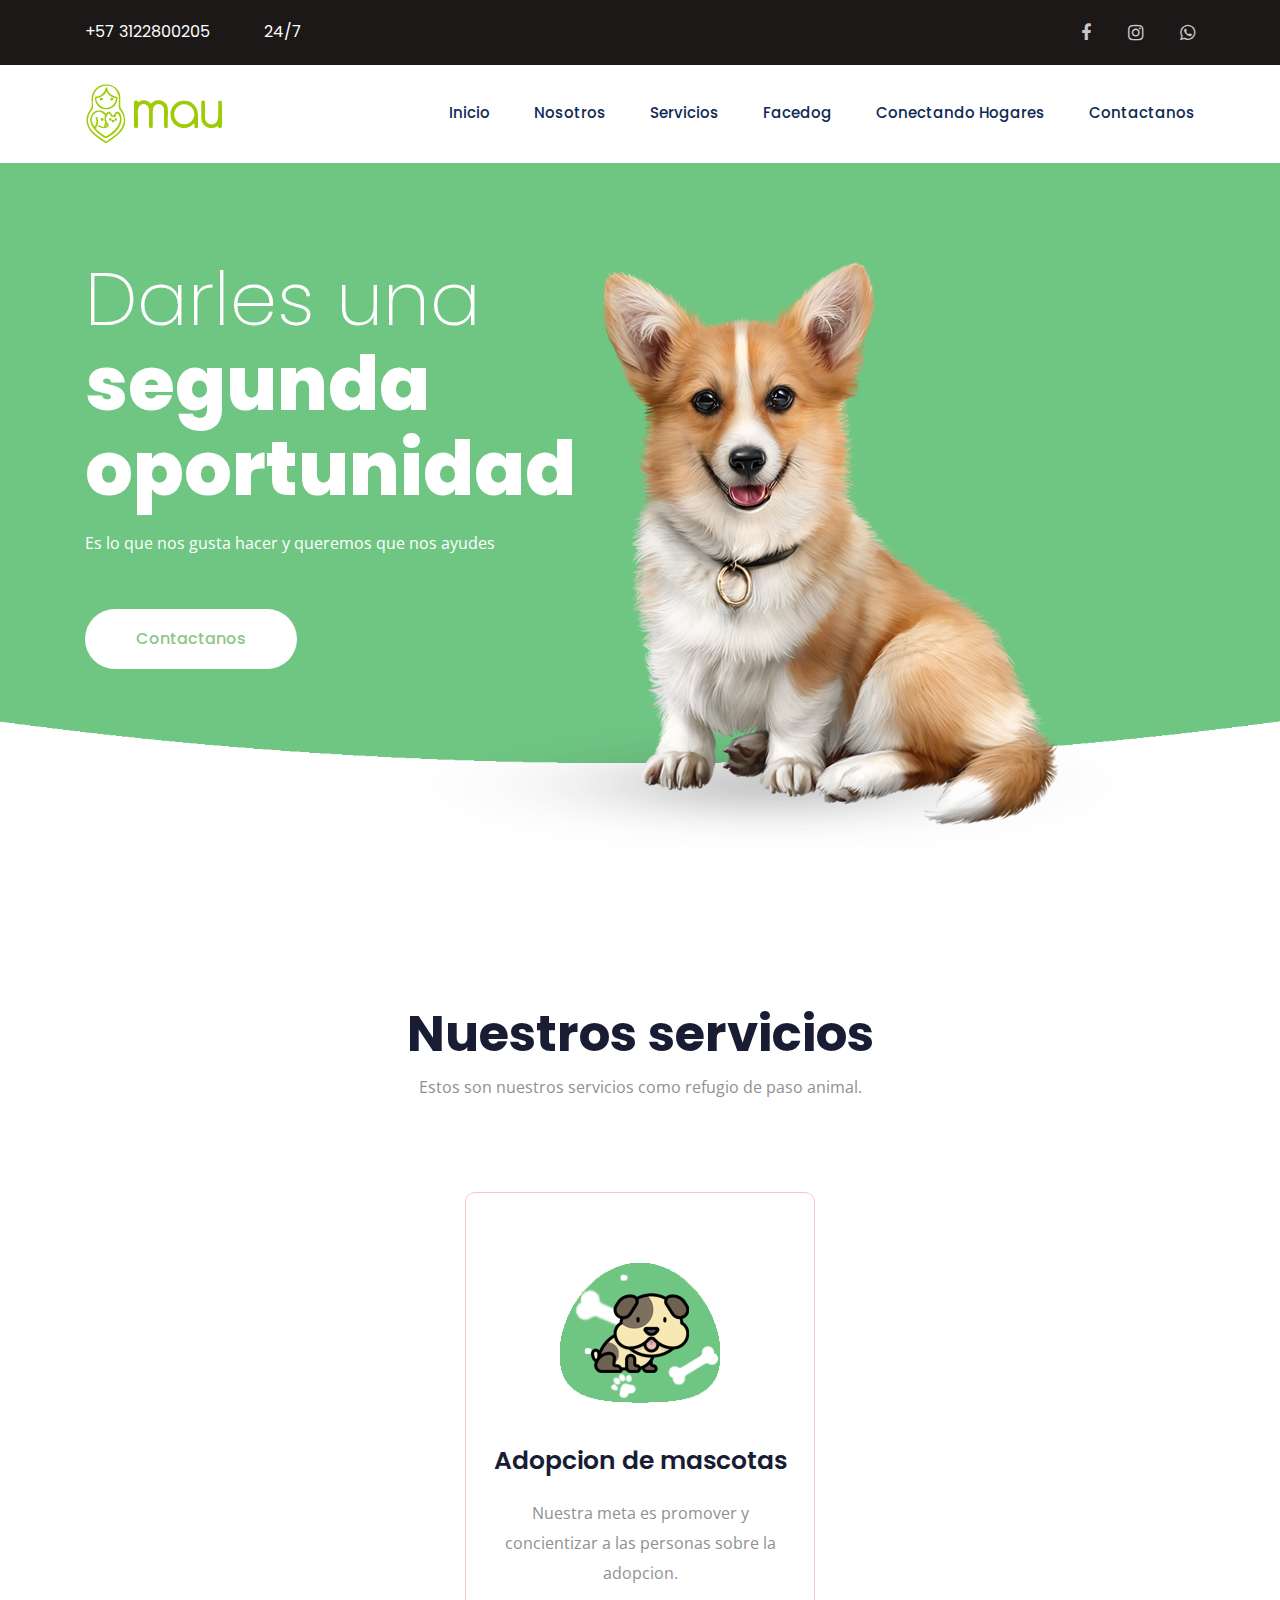
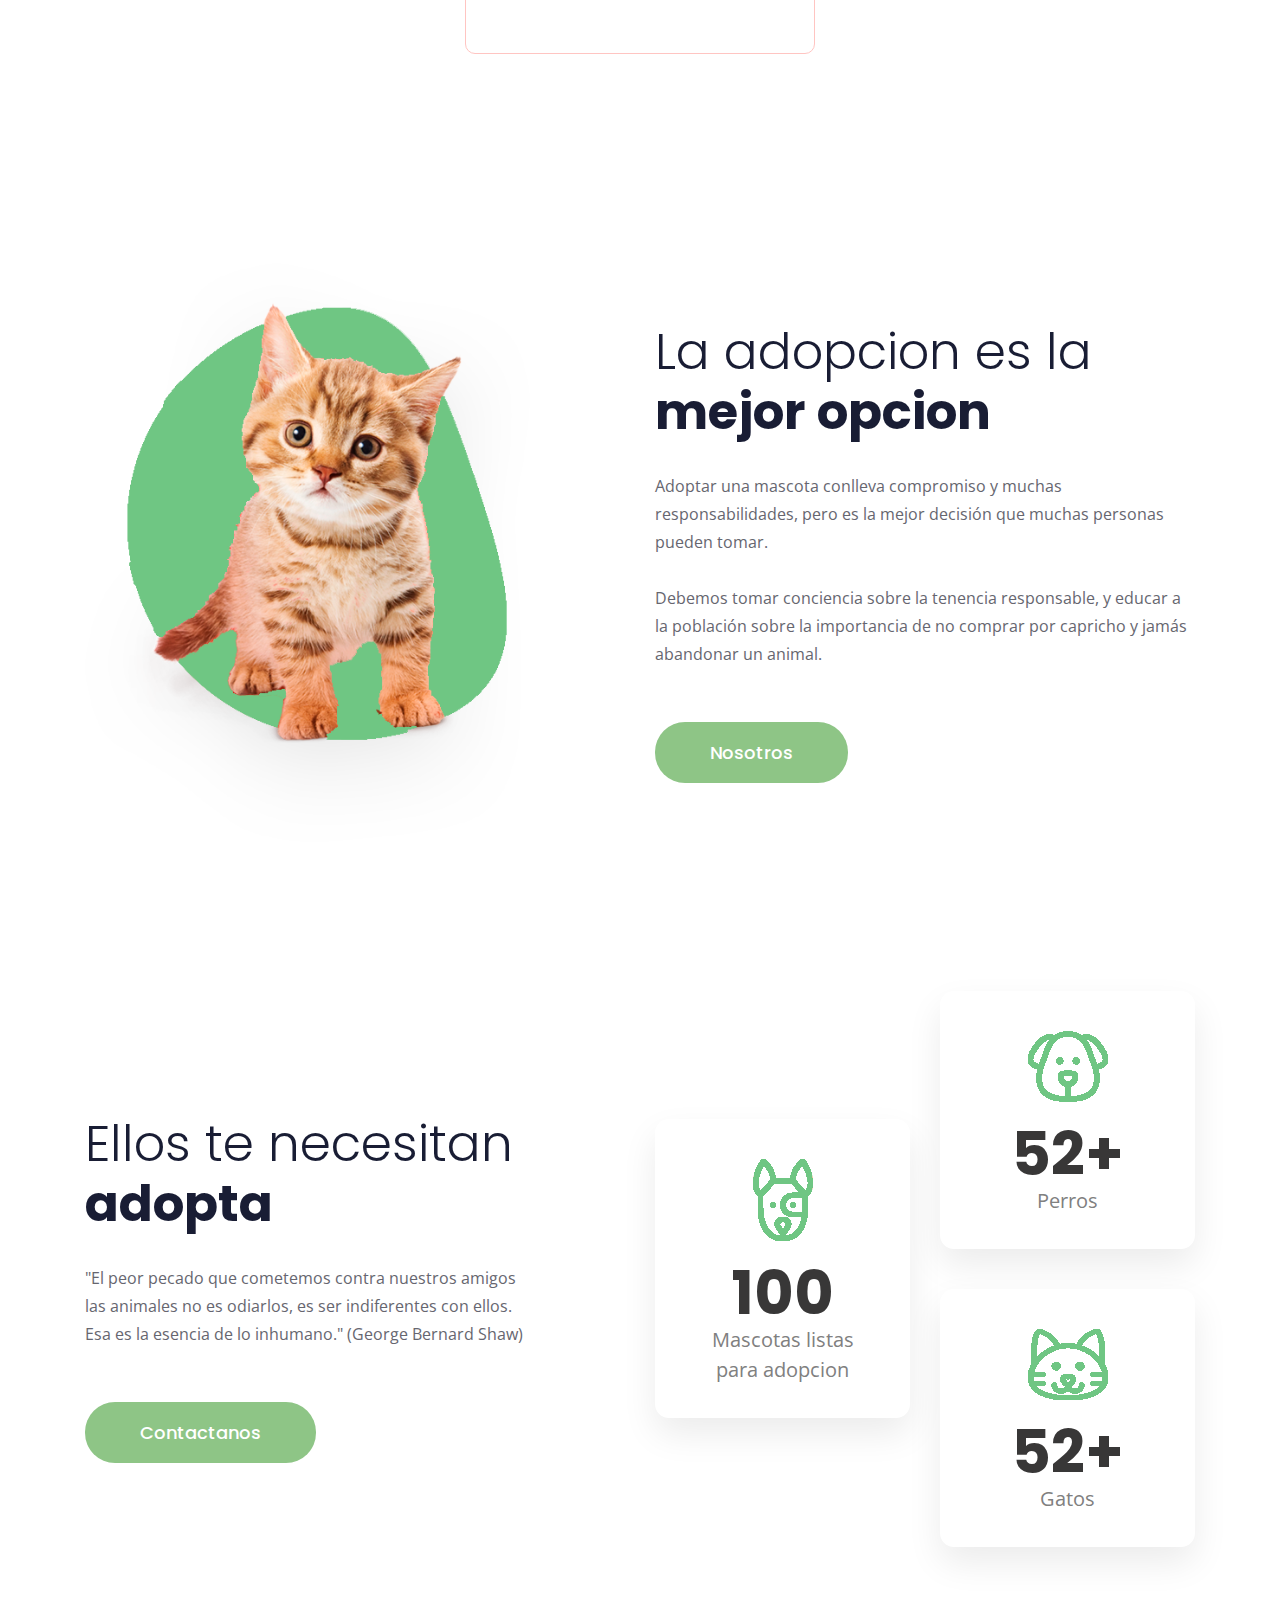
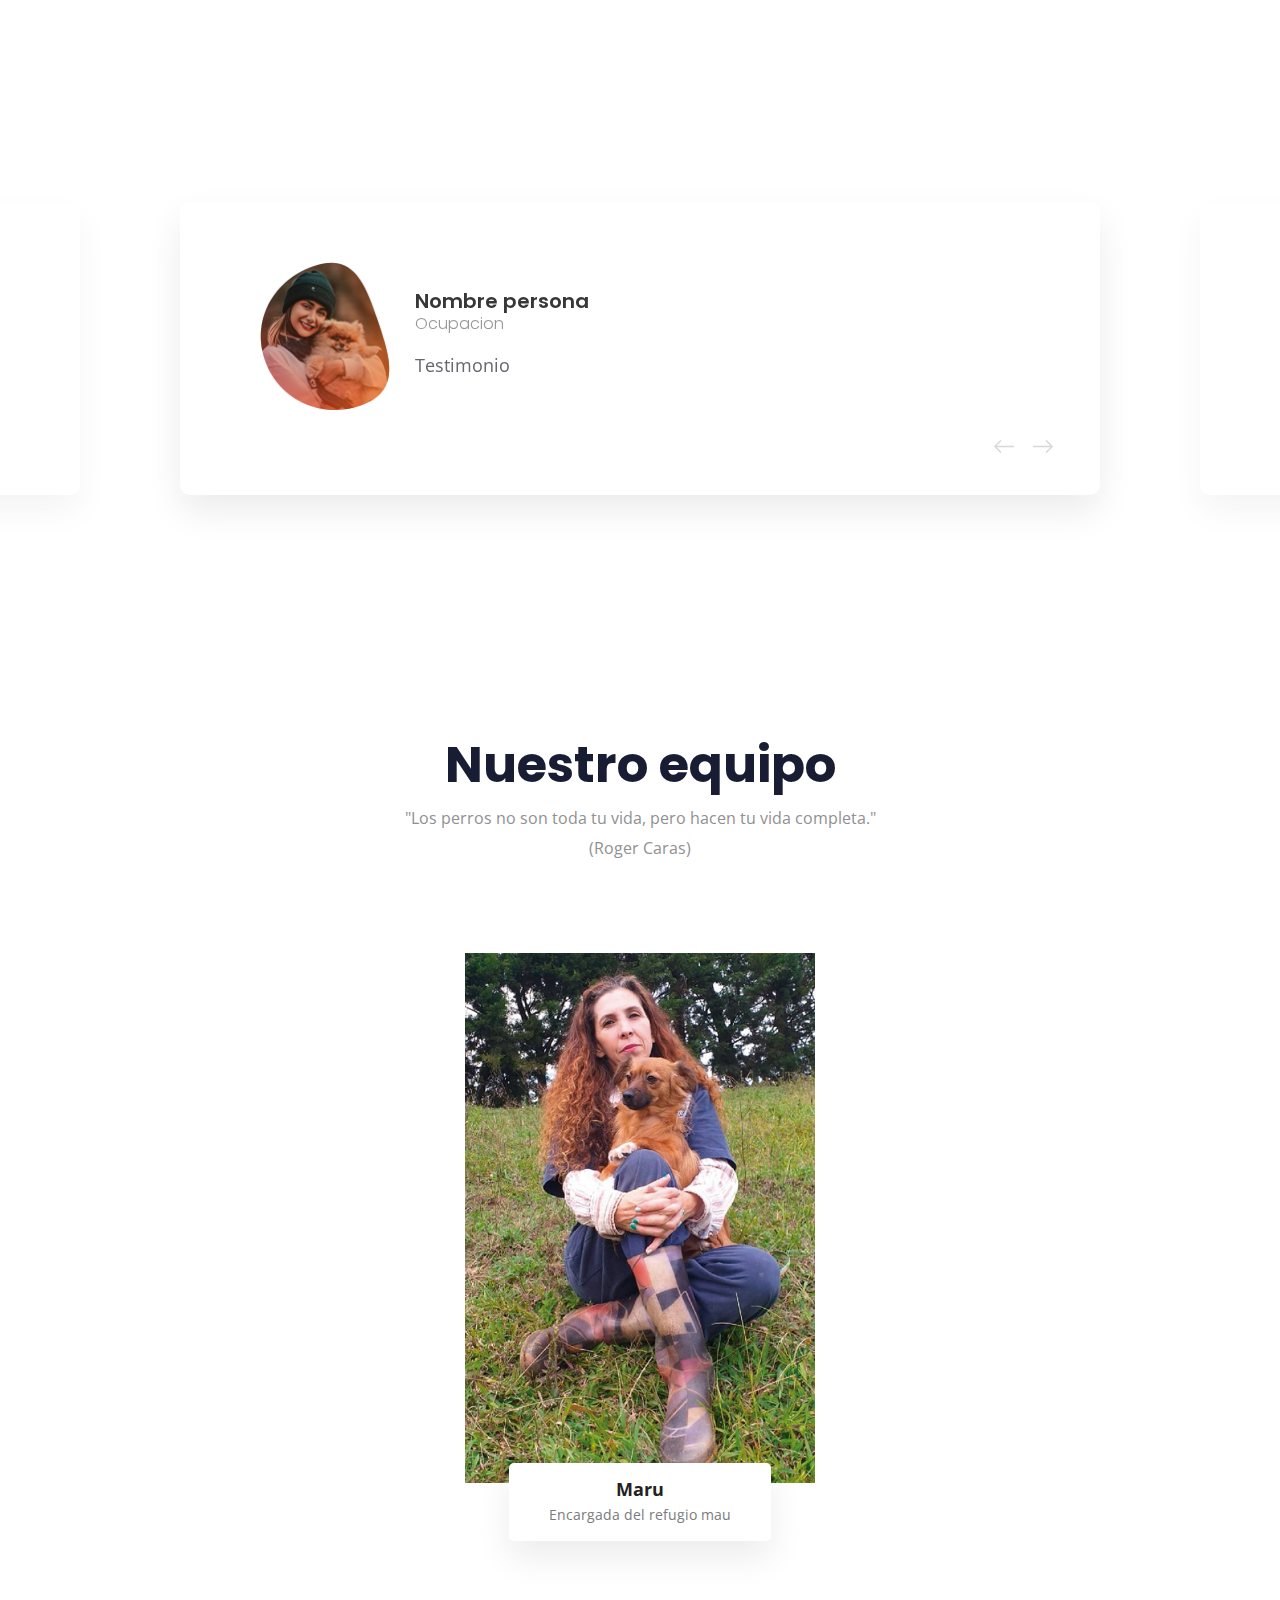
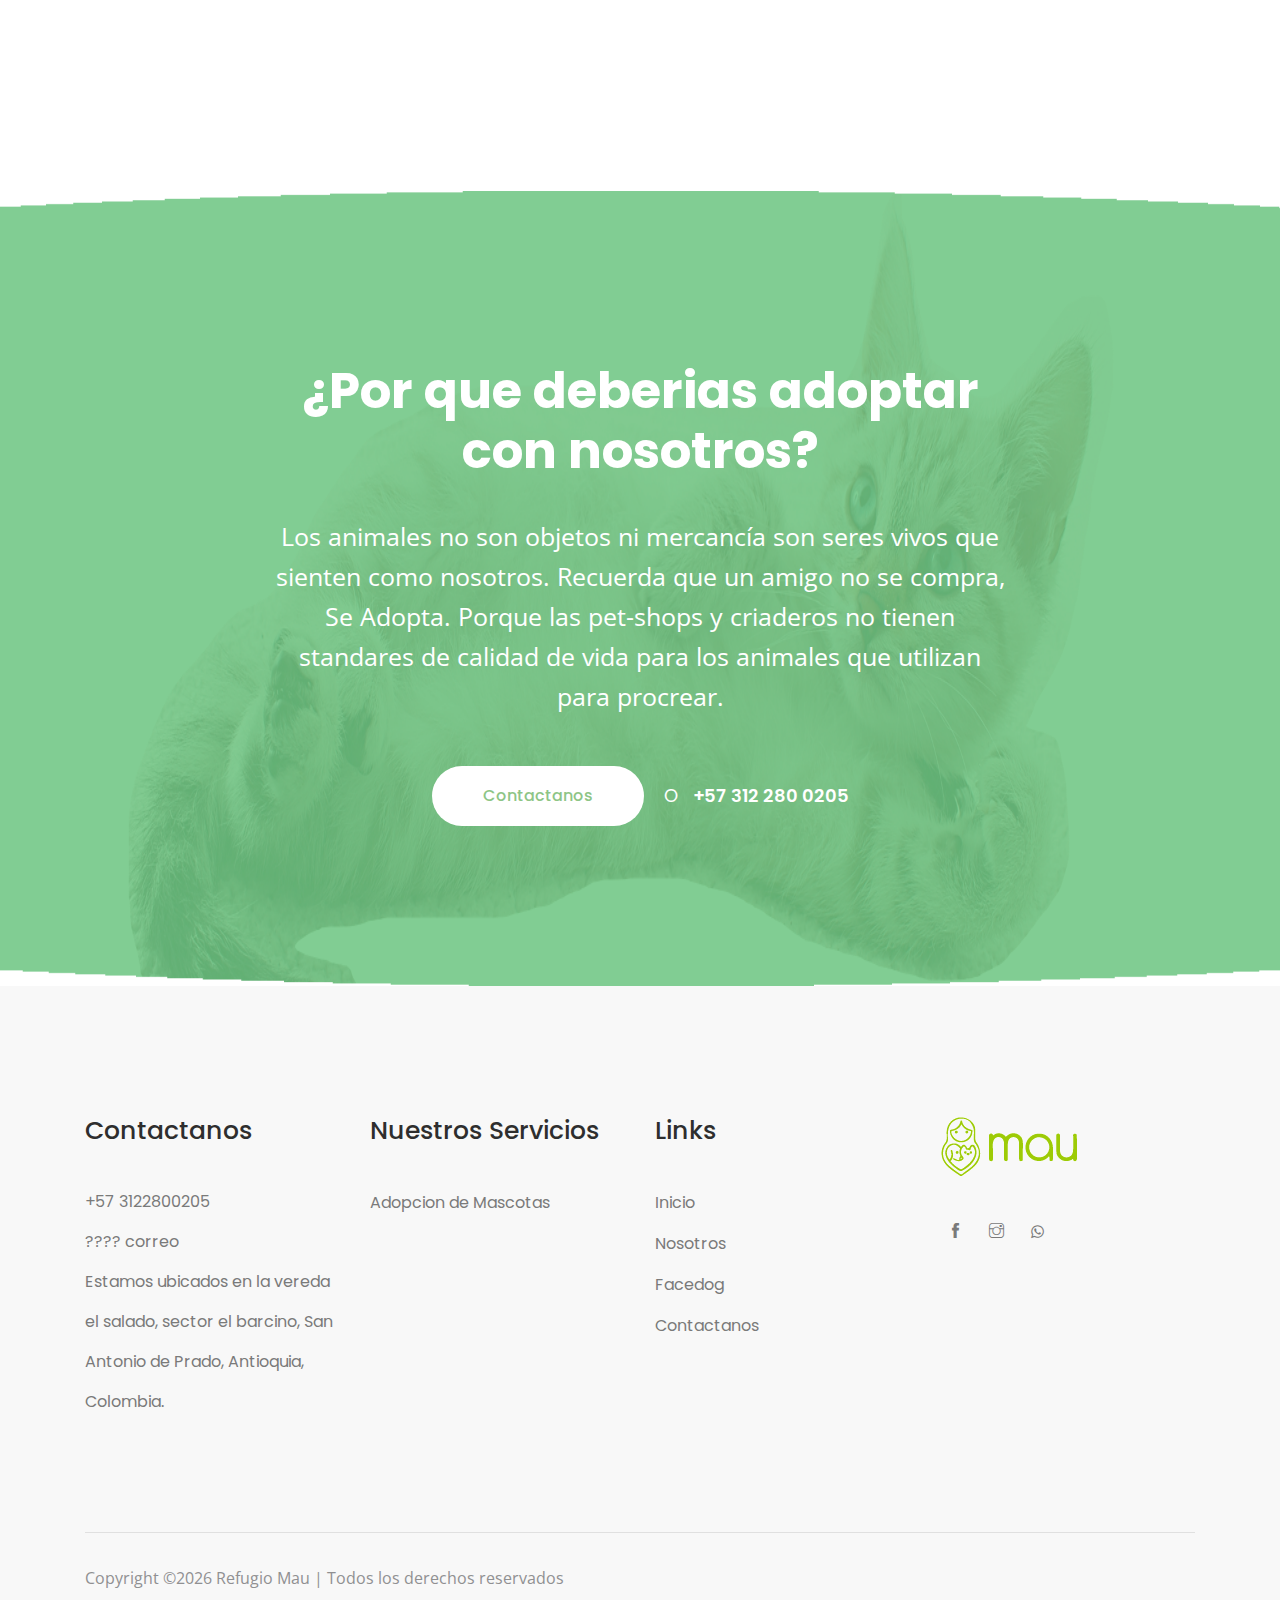
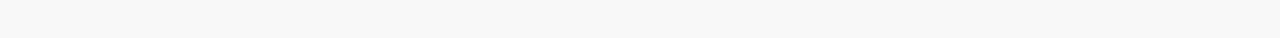
==== commit cdc1150c: "Update index.html" ====
--- a/index.html
+++ b/index.html
@@ -384,7 +384,7 @@
                                 Contactanos
                             </h3>
                             <ul class="address_line">
-                                <li>+57</li>
+                                <li>+57 3122800205</li>
                                 <li><a href="#">???? correo</a></li>
                                 <li>Estamos ubicados en la vereda el salado, sector el barcino, San Antonio de Prado, Antioquia, Colombia.</li>
                             </ul>
@@ -518,4 +518,4 @@
     </script>
 </body>
 
-</html>+</html>
--- a/css/style.css
+++ b/css/style.css
@@ -39,9 +39,9 @@
 
 /* line 19, ../../Arafath/CL/january 2020/240. Animal/HTML/scss/_extend.scss */
 .boxed-btn3 {
-  background-image: -moz-linear-gradient(0deg, #8ec586 0%, #ed5b0d 99%);
-  background-image: -webkit-linear-gradient(0deg, #8ec586 0%, #ed5b0d 99%);
-  background-image: -ms-linear-gradient(0deg, #8ec586 0%, #ed5b0d 99%);
+  background-image: -moz-linear-gradient(0deg, #8ec586 0%, #8ec586 99%);
+  background-image: -webkit-linear-gradient(0deg, #8ec586 0%, #8ec586 99%);
+  background-image: -ms-linear-gradient(0deg, #8ec586 0%, #8ec586 99%);
 }
 
 /* Normal desktop :1200px. */
